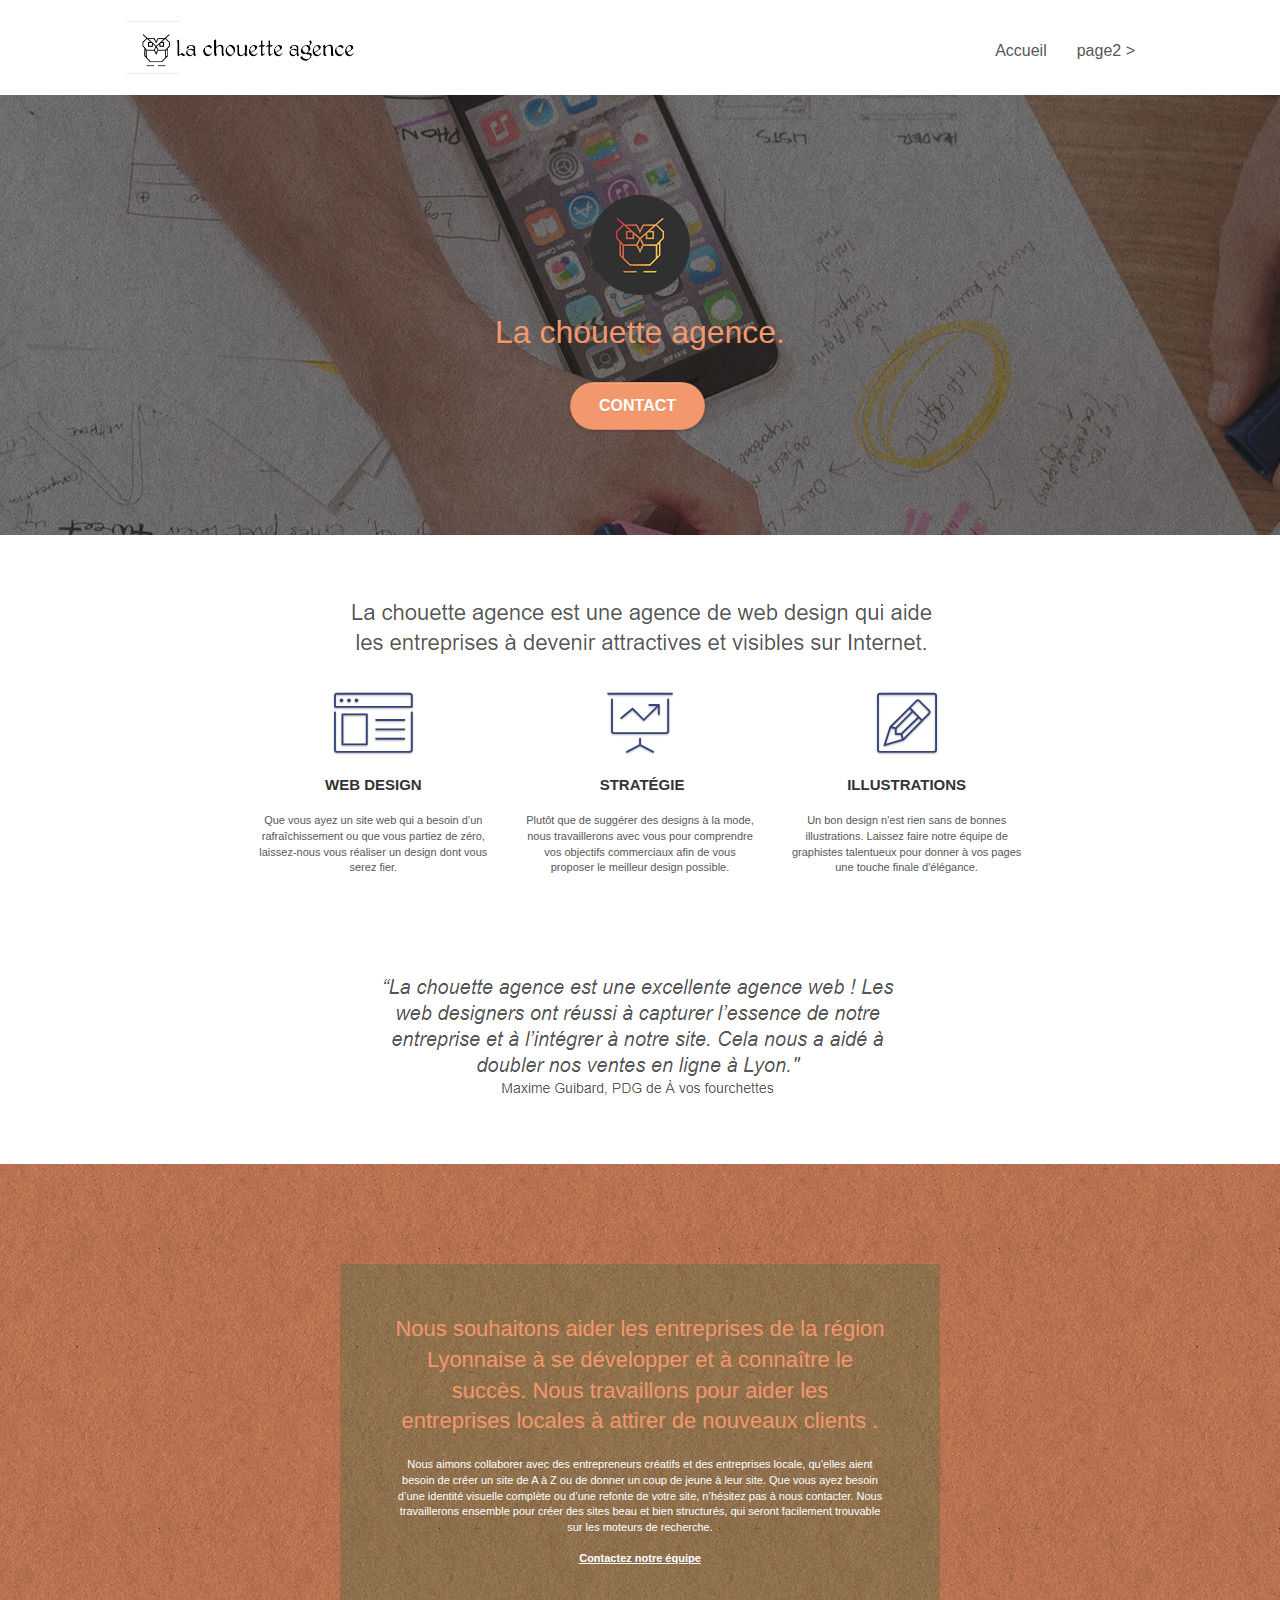
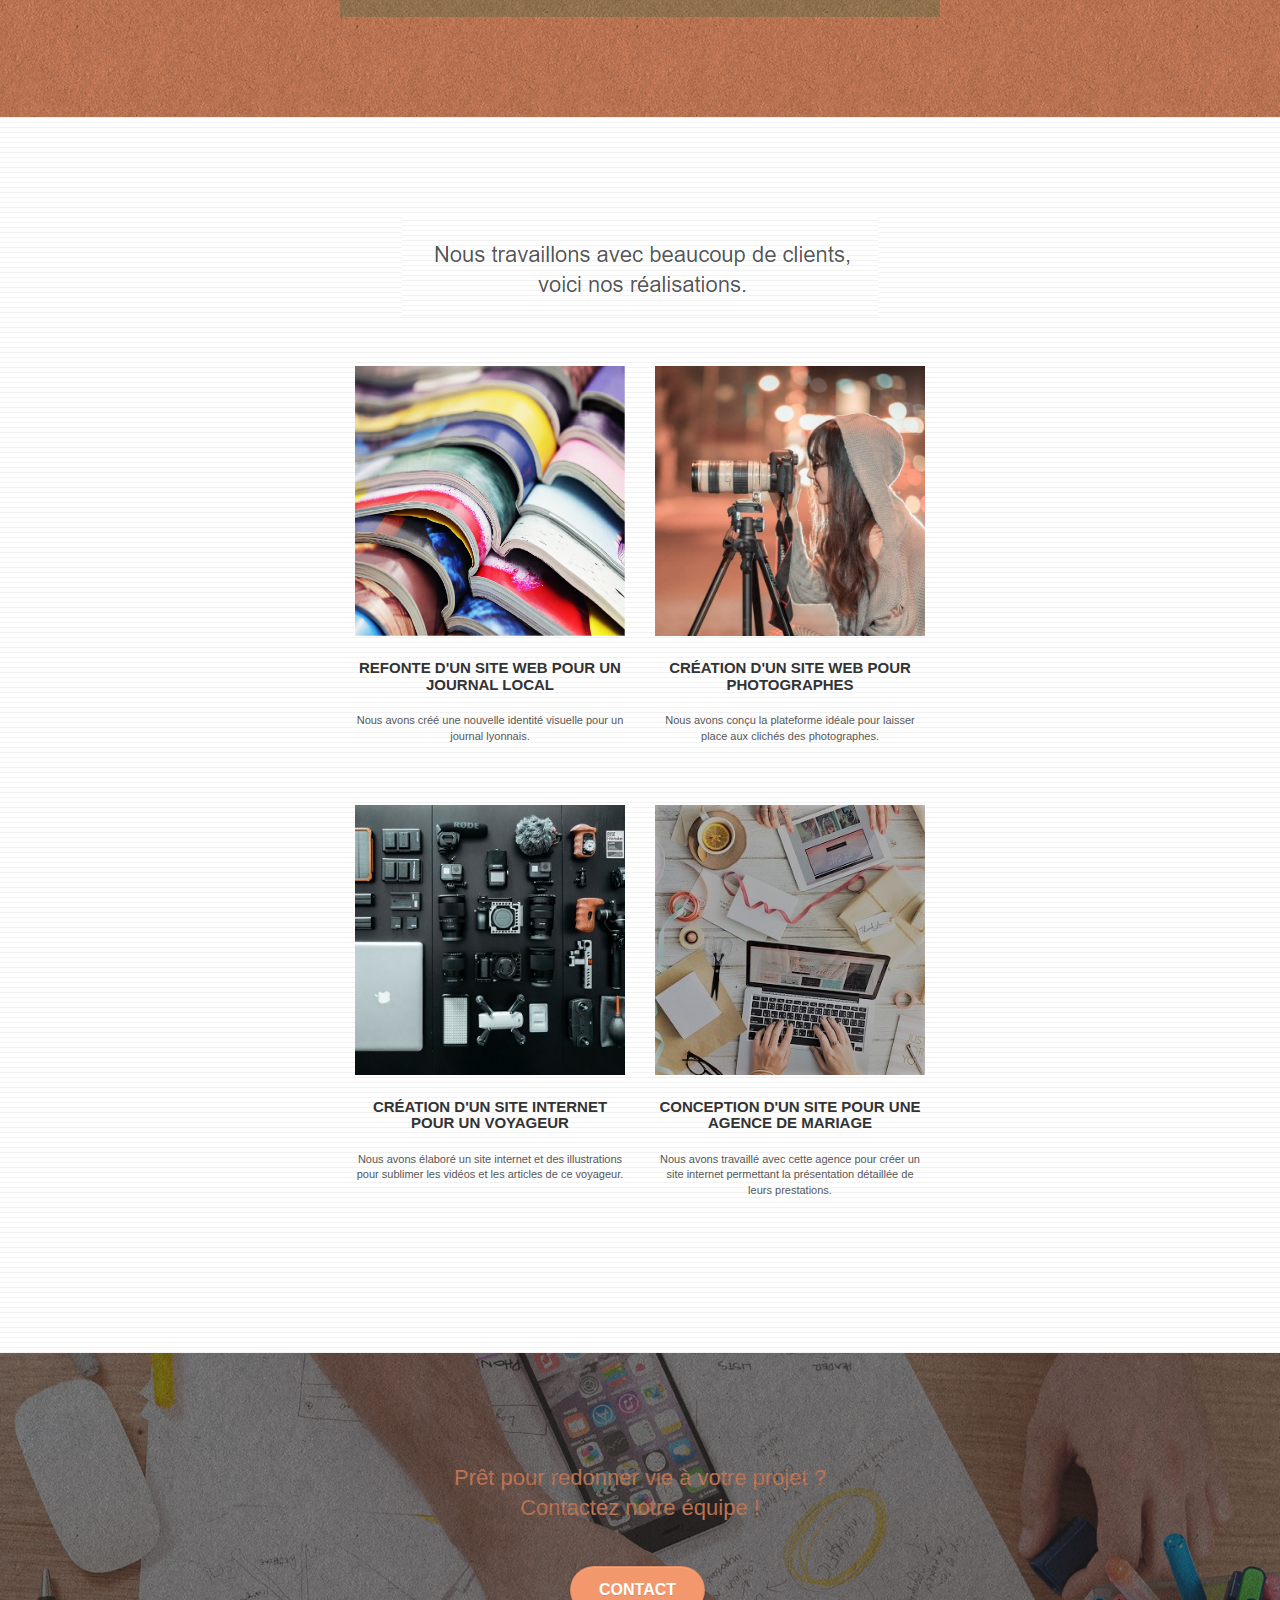
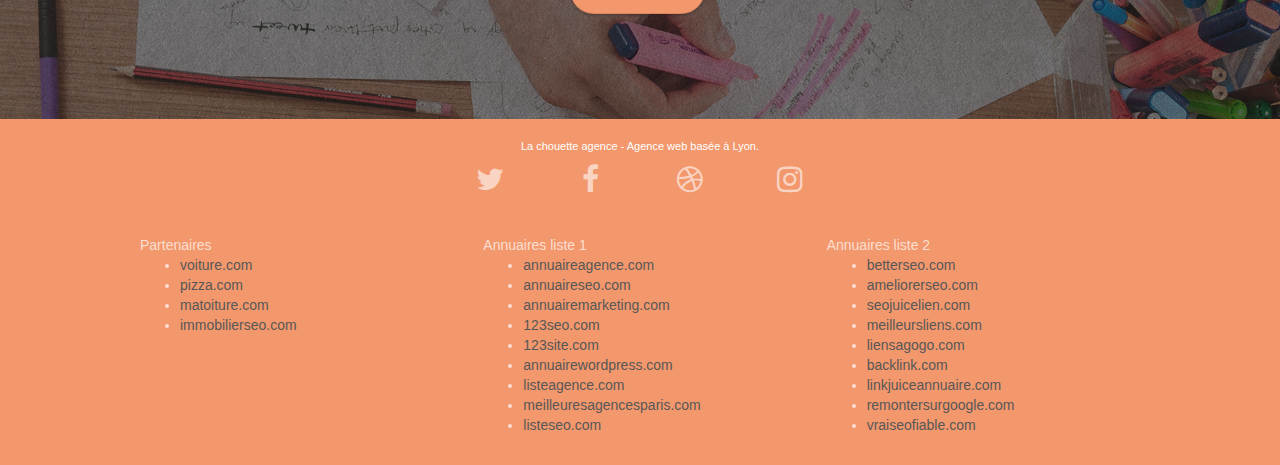
==== index.html @ 3c8f868c "main" ====
<!doctype html>
<html lang="Default">
<head>
    <meta charset="utf-8">
    <meta name="keywords" content="seo, google, site web, site internet, agence design paris, agence design, agence design,agence design,agence design,agence design,agence design,agence design,agence design,agence design">
    <meta name="description" content="">
    <meta name="viewport" content="width=device-width, initial-scale=1.0, viewport-fit=cover">
    <link rel="shortcut icon" type="image/png" href="favicon.jpg">
    
	<link rel="stylesheet" type="text/css" href="./css/bootstrap.css">
	<link rel="stylesheet" type="text/css" href="style.css">
	<link rel="stylesheet" type="text/css" href="./css/font-awesome.css">
	<link rel="stylesheet" type="text/css" href="./css/et-line.css">
	
    
	<script src="./js/jquery-2.1.0.js"></script>
	<script src="./js/bootstrap.js"></script>
	<script src="./js/blocs.js"></script>
	<script src="./js/jquery.touchSwipe.js" defer></script>
	<script src="./js/gmaps.js"></script>

    <title>.</title>

    
<!-- Analytics -->
 
<!-- Analytics END -->
    
</head>
<body>
<!-- Principal conteneur -->
<div class="page-container">
    
<!-- bloc-0 -->
<div class="bloc bgc-white l-bloc " id="bloc-0">
	<div class="container bloc-sm">

		<nav class="navbar row">
			<div class="navbar-header">
				<div class="keywords" style="color:#cccccc;font-size:1px;">Agence web à paris, stratégie web, web design, illustrations, design de site web, site web, web, internet, site internet, site</div>
				<a class="navbar-brand" href="index.html"><img src="img/la-chouette-agence.png" alt="paris web design logo agence web meilleure agence" height="40" /></a>
				<div class="keywords" style="color:#cccccc;font-size:1px;">Agence web à paris, stratégie web, web design, illustrations, design de site web, site web, web, internet, site internet, site</div>
				<button id="nav-toggle" type="button" class="ui-navbar-toggle navbar-toggle" data-toggle="collapse" data-target=".navbar-1">
					<span class="sr-only">Toggle navigation</span><span class="icon-bar"></span><span class="icon-bar"></span><span class="icon-bar"></span>
				</button>
			</div>
			<div class="collapse navbar-collapse navbar-1 special-dropdown-nav">
				<ul class="site-navigation nav navbar-nav">
					<li>
						<a href="index.html">Accueil</a>
					</li>
					<li>
					</li>
					<li>
						<a href="page2.html">page2 &gt;</a>
					</li>
				</ul>
			</div>
		</nav>
	</div>
</div>
<!-- bloc-0 END -->

<!-- bloc-1-presentation -->
<div class="bloc bgc-dark-slate-blue bg-banniere d-bloc bg-t-edge bloc-bg-texture texture-paper b-parallax" id="bloc-1-hero">
	<div class="container bloc-lg">
		<div class="row tight-width-whitespace">
			<div class="col-sm-12">
				<img src="img/logo.png" class="center-block image-resize-mode" width="100" alt="La chouette agence, agence web paris, création logo paris" />
				<h1 class="text-center hero-bloc-text tc-white ">
					La chouette agence.
				</h1>
				<div class="text-center">
					<a href="page2.html" class="btn btn-lg btn-clean btn-rd cta-hero btn-atomic-tangerine" id="cta-hero">Contact</a>
				</div>
			</div>
		</div>
	</div>
</div>
<!-- bloc-1-presentation END -->

<!-- bloc-2-services -->
<div class="bloc bgc-white l-bloc" id="bloc-2-services">
	<div class="container bloc-md">
		<div class="row">
			<div class="col-sm-12 text-center">
				<img alt="agence web, agence web paris, web design paris, stratégie web" src="img/title.png" />
			</div>
		</div>
		<div class="row voffset-lg med-width-whitespace">
			<div class="col-sm-4">
				<div class="text-center">
					<span class="et-icon-browser sm-shadow icon-dark-slate-blue icons icon-lg"></span>
				</div>
				<h3 class="mg-md text-center">
					Web design
				</h3>
				<p class="text-center ">
					Que vous ayez un site web qui a besoin d&rsquo;un rafraîchissement ou que vous partiez de zéro, laissez-nous vous réaliser un design dont vous serez fier.
				</p>
			</div>
			<div class="col-sm-4">
				<div class="text-center">
					<span class="et-icon-presentation sm-shadow icon-dark-slate-blue icons icon-lg"></span>
				</div>
				<h3 class="mg-md text-center">
					&nbsp;Stratégie
				</h3>
				<p class="text-center ">
					Plutôt que de suggérer des designs à la mode, nous travaillerons avec vous pour comprendre vos objectifs commerciaux afin de vous proposer le meilleur design possible.<br>
				</p>
			</div>
			<div class="col-sm-4">
				<div class="text-center">
					<span class="et-icon-edit sm-shadow icon-dark-slate-blue icons icon-lg"></span>
				</div>
				<h3 class="mg-md text-center">
					Illustrations
				</h3>
				<p class="text-center ">
					Un bon design n'est rien sans de bonnes illustrations. Laissez faire notre équipe de graphistes talentueux pour donner à vos pages une touche finale d'élégance.
				</p>
			</div>
		</div>
		<div class="row voffset-lg voffset">
			<div class="col-xs-12 col-md-8 col-md-offset-2 text-center">
				<img alt="agence web, agence web paris, web design paris, stratégie web" src="img/citation.png" />

			</div>
		</div>
	</div>
</div>
<!-- bloc-2-services END -->

<!-- bloc-3-what-i-do -->
<div class="bloc tc-white bgc-atomic-tangerine bg-presentation d-bloc bloc-bg-texture texture-paper b-parallax" id="bloc-3-what-i-do">
	<div class="container bloc-lg">
		<div class="row tight-width-whitespace black-background">
			<div class="col-sm-12">
				<h2 class="mg-md text-center tc-white">
					Nous souhaitons aider les entreprises de la région Lyonnaise à se développer et à connaître le succès. Nous travaillons pour aider les entreprises locales à attirer de nouveaux clients .<br>
				</h2>
				<p class="text-center white">
					Nous aimons collaborer avec des entrepreneurs créatifs et des entreprises locale, qu’elles aient besoin de créer un site de A à Z ou de donner un coup de jeune à leur site. Que vous ayez besoin d’une identité visuelle complète ou d’une refonte de votre site, n’hésitez pas à nous contacter. Nous travaillerons ensemble pour créer des sites beau et bien structurés, qui seront facilement trouvable sur les moteurs de recherche. <br><br><a class="ltc-white bold-link" href="page2.html">Contactez notre équipe</a><br>
				</p>
			</div>
		</div>
	</div>
</div>
<!-- bloc-3-what-i-do END -->

<!-- bloc-4-portfolio -->
<div class="bloc bgc-white bg-lines-h2-bg bg-repeat l-bloc" id="bloc-4-portfolio">
	<div class="container bloc-lg">
		<div class="row">
			<div class="col-sm-12 text-center">
				<img alt="agence web, agence web paris, web design paris, stratégie web" src="img/title2.png" />
			</div>
		</div>
		<div class="row tight-width-whitespace portfolio-row">
			<div class="col-sm-6">
				<a href="#" data-lightbox="img/1.jpg" data-gallery-id="gallery-1" data-caption="Refonte d'un site web pour un journal local" data-frame="snapshot-lb"><img src="img/1.jpg" alt="paris web design logo agence web meilleure agence et refonte site web journal" class="img-responsive portfolio-thumb" /></a>
				<h3 class="mg-md text-center">
					Refonte d'un site web pour un journal local
				</h3>
				<p class="text-center">
					Nous avons créé une nouvelle identité visuelle pour un journal lyonnais.
				</p>
			</div>
			<div class="col-sm-6">
				<a href="#" data-lightbox="img/2.jpg" data-gallery-id="gallery-1" data-caption="Création d'un site web pour photographes" data-frame="snapshot-lb"><img src="img/2.jpg" class="img-responsive portfolio-thumb" alt="paris web design logo agence web meilleure agence, Création d'un site web pour photographes" /></a>
				<h3 class="mg-md text-center">
					Création d'un site web pour photographes
				</h3>
				<p class="text-center">
					Nous avons conçu la plateforme idéale pour laisser place aux clichés des photographes.
				</p>
			</div>
		</div>
		<div class="row tight-width-whitespace portfolio-row">
			<div class="col-sm-6">
				<a href="#" data-lightbox="img/3.bmp" data-gallery-id="gallery-1" data-caption="Création d'un site internet pour un voyageur" data-frame="snapshot-lb"><img src="img/3.bmp" class="img-responsive portfolio-thumb" alt="paris web design logo agence web meilleure agence, Création d'un site web pour voyageur"/></a>
				<h3 class="mg-md text-center">
					Création d'un site internet pour un voyageur
				</h3>
				<p class="text-center">
					Nous avons élaboré un site internet et des illustrations pour sublimer les vidéos et les articles de ce voyageur.
				</p>
			</div>
			<div class="col-sm-6">
				<a href="#" data-lightbox="img/4.bmp" data-gallery-id="gallery-1" data-caption="Conception d'un site pour une agence de mariage" data-frame="snapshot-lb"><img src="img/4.bmp" class="img-responsive portfolio-thumb" alt="paris web design logo agence web meilleure agence, Création d'un site web pour agence de mariage" /></a>
				<h3 class="mg-md text-center">
					Conception d'un site pour une agence de mariage
				</h3>
				<p class="text-center">
					Nous avons travaillé avec cette agence pour créer un site internet permettant la présentation détaillée de leurs prestations.
				</p>
			</div>
		</div>
	</div>
</div>
<!-- bloc-4-portfolio END -->

<!-- bloc-5-cta -->
<div class="bloc bgc-dark-slate-blue bg-banniere d-bloc bloc-bg-texture texture-paper" id="bloc-5-cta">
	<div class="container bloc-lg">
		<div class="row">
			<h2 class="mg-md text-center tc-white">
				Prêt pour redonner vie à votre projet ?<br>Contactez notre équipe !
			</h2>
			<div class="col-sm-12 text-center">
				<a href="page2.html" class="btn btn-atomic-tangerine btn-clean btn-rd btn-lg cta-hero">Contact</a>
			</div>
		</div>
	</div>
</div>
<!-- bloc-5-cta END -->

<!-- Footer - bloc-8 -->
<div class="bloc bgc-atomic-tangerine d-bloc" id="bloc-8">
	<div class="container bloc-sm">
		<div class="row">
			<div class="col-sm-12">
				<p class="text-center white">
					La chouette agence - Agence web basée à Lyon.<br>
				</p>
				<div class="row row-no-gutters social">
					<div class="col-sm-3">
						<div class="text-center">
							<a class="social" href="index.html"><span class="fa fa-twitter icon-md"></span></a>
						</div>
					</div>
					<div class="col-sm-3">
						<div class="text-center">
							<a class="social" href="index.html"><span class="fa fa-facebook icon-md"></span></a>
						</div>
					</div>
					<div class="col-sm-3">
						<div class="text-center">
							<a class="social" href="index.html"><span class="fa fa-dribbble icon-md"></span></a>
						</div>
					</div>
					<div class="col-sm-3">
						<div class="text-center">
							<a class="social" href="index.html"><span class="fa fa-instagram icon-md"></span></a>
						</div>
					</div>
					<div class="keywords" style="color:#F3976C;">Agence web à paris, stratégie web, web design, illustrations, design de site web, site web, web, internet, site internet, site</div>
				</div>
				<div class="row">
					<div class="col-sm-4">
						Partenaires
							<ul>
								<li><a href="voiture.com">voiture.com</a></li>
								<li><a href="pizza.com">pizza.com</a></li>
								<li><a href="matoiture.com">matoiture.com</a></li>
								<li><a href="immobilierseo.com">immobilierseo.com</a></li>
							</ul>		
					</div>
					<div class="col-sm-4">
						Annuaires liste 1
						<ul>
							<li><a href="annuaireagence.com">annuaireagence.com</a></li>
							<li><a href="annuaireseo.com">annuaireseo.com</a></li>
							<li><a href="annuairemarketing.com">annuairemarketing.com</a></li>
							<li><a href="123seoture.com">123seo.com</a></li>
							<li><a href="123site.com">123site.com</a></li>
							<li><a href="annuairewordpress.com">annuairewordpress.com</a></li>
							<li><a href="listeagence.com">listeagence.com</a></li>
							<li><a href="meilleuresagencesparis.com">meilleuresagencesparis.com</a></li>
							<li><a href="listeseo.com">listeseo.com</a></li>
						</ul>
					</div>
					<div class="col-sm-4">
						Annuaires liste 2
						<ul>
							<li><a href="betterseo.com">betterseo.com</a></li>
							<li><a href="ameliorerseo.com">ameliorerseo.com</a></li>
							<li><a href="seojuicelien.com">seojuicelien.com</a></li>
							<li><a href="meilleursliens.com">meilleursliens.com</a></li>
							<li><a href="liensagogo.com">liensagogo.com</a></li>
							<li><a href="backlink.com">backlink.com</a></li>
							<li><a href="linkjuiceannuaire.com">linkjuiceannuaire.com</a></li>
							<li><a href="remontersurgoogle.com">remontersurgoogle.com</a></li>
							<li><a href="vraiseofiable.com">vraiseofiable.com</a></li>
						</ul>
					</div>
				</div>
			</div>
		</div>
	</div>
</div>
<!-- Footer - bloc-8 END -->

</div>
<!-- Principal conteneur END -->
    

</body>
</html>
---- style.css ----
body {
    margin: 0;
    padding: 0;
    background: #FFF;
    overflow-x: hidden;
    -webkit-font-smoothing: antialiased;
    -moz-osx-font-smoothing: grayscale;
}

a,
button {
    transition: all .3s ease-in-out;
    outline: none!important;
}

a:hover {
    text-decoration: none;
    cursor: pointer;
}

#page-loading-blocs-notifaction {
    position: fixed;
    top: 0;
    bottom: 0;
    width: 100%;
    z-index: 100000;
    background: #FFFFFF url("img/pageload-spinner.gif") no-repeat center center;
}

.bloc {
    width: 100%;
    clear: both;
    background: 50% 50% no-repeat;
    padding: 0 50px;
    -webkit-background-size: cover;
    -moz-background-size: cover;
    -o-background-size: cover;
    background-size: cover;
    position: relative;
}

.bloc .container {
    padding-left: 0;
    padding-right: 0;
}

.bloc-lg {
    padding: 100px 50px;
}

.bloc-md {
    padding: 50px;
}

.bloc-sm {
    padding: 20px 50px;
}

.bg-center,
.bg-l-edge,
.bg-r-edge,
.bg-t-edge,
.bg-b-edge,
.bg-tl-edge,
.bg-bl-edge,
.bg-tr-edge,
.bg-br-edge,
.bg-repeat {
    -webkit-background-size: auto!important;
    -moz-background-size: auto!important;
    -o-background-size: auto!important;
    background-size: auto!important;
}

.bg-repeat {
    background: repeat;
}

.bg-t-edge {
    background: top no-repeat;
}

.bloc-bg-texture::before {
    content: "";
    background-size: 2px 2px;
    position: absolute;
    top: 0;
    bottom: 0;
    left: 0;
    right: 0;
}

.texture-paper::before {
    background: url("img/texture-paper.png");
    background-size: 280px 280px;
}

.b-parallax {
    background-attachment: fixed;
}

.d-bloc {
    color: rgba(255, 255, 255, .7);
}

.d-bloc button:hover {
    color: rgba(255, 255, 255, .9);
}

.d-bloc .icon-round,
.d-bloc .icon-square,
.d-bloc .icon-rounded,
.d-bloc .icon-semi-rounded-a,
.d-bloc .icon-semi-rounded-b {
    border-color: rgba(255, 255, 255, .9);
}

.d-bloc .divider-h span {
    border-color: rgba(255, 255, 255, .2);
}

.d-bloc .a-btn,
.d-bloc .navbar a,
.d-bloc .navbar-brand,
.d-bloc a .icon-sm,
.d-bloc a .icon-md,
.d-bloc a .icon-lg,
.d-bloc a .icon-xl,
.d-bloc h1 a,
.d-bloc h2 a,
.d-bloc h3 a,
.d-bloc h4 a,
.d-bloc h5 a,
.d-bloc h6 a,
.d-bloc p a {
    color: rgba(255, 255, 255, .6);
}

.d-bloc .a-btn:hover,
.d-bloc .navbar a:hover,
.d-bloc .navbar-brand:hover,
.d-bloc a:hover .icon-sm,
.d-bloc a:hover .icon-md,
.d-bloc a:hover .icon-lg,
.d-bloc a:hover .icon-xl,
.d-bloc h1 a:hover,
.d-bloc h2 a:hover,
.d-bloc h3 a:hover,
.d-bloc h4 a:hover,
.d-bloc h5 a:hover,
.d-bloc h6 a:hover,
.d-bloc p a:hover {
    color: rgba(255, 255, 255, 1);
}

.d-bloc .navbar-toggle .icon-bar {
    background: rgba(255, 255, 255, 1);
}

.d-bloc .btn-wire,
.d-bloc .btn-wire:hover {
    color: rgba(255, 255, 255, 1);
    border-color: rgba(255, 255, 255, 1);
}

.d-bloc .panel {
    color: rgba(0, 0, 0, .5);
}

.d-bloc .panel button:hover {
    color: rgba(0, 0, 0, .7);
}

.d-bloc .panel icon {
    border-color: rgba(0, 0, 0, .7);
}

.d-bloc .panel .divider-h span {
    border-color: rgba(0, 0, 0, .1);
}

.d-bloc .panel .a-btn {
    color: rgba(0, 0, 0, .6);
}

.d-bloc .panel .a-btn:hover {
    color: rgba(0, 0, 0, 1);
}

.d-bloc .panel .btn-wire,
.d-bloc .panel .btn-wire:hover {
    color: rgba(0, 0, 0, .7);
    border-color: rgba(0, 0, 0, .3);
}

.d-bloc .panel,
.l-bloc {
    color: rgba(0, 0, 0, .5);
}

.d-bloc .panel button:hover,
.l-bloc button:hover {
    color: rgba(0, 0, 0, .7);
}

.l-bloc .icon-round,
.l-bloc .icon-square,
.l-bloc .icon-rounded,
.l-bloc .icon-semi-rounded-a,
.l-bloc .icon-semi-rounded-b {
    border-color: rgba(0, 0, 0, .7);
}

.d-bloc .panel .divider-h span,
.l-bloc .divider-h span {
    border-color: rgba(0, 0, 0, .1);
}

.d-bloc .panel .a-btn,
.l-bloc .a-btn,
.l-bloc .navbar a,
.l-bloc .navbar-brand,
.l-bloc a .icon-sm,
.l-bloc a .icon-md,
.l-bloc a .icon-lg,
.l-bloc a .icon-xl,
.l-bloc h1 a,
.l-bloc h2 a,
.l-bloc h3 a,
.l-bloc h4 a,
.l-bloc h5 a,
.l-bloc h6 a,
.l-bloc p a {
    color: rgba(0, 0, 0, .6);
}

.d-bloc .panel .a-btn:hover,
.l-bloc .a-btn:hover,
.l-bloc .navbar a:hover,
.l-bloc .navbar-brand:hover,
.l-bloc a:hover .icon-sm,
.l-bloc a:hover .icon-md,
.l-bloc a:hover .icon-lg,
.l-bloc a:hover .icon-xl,
.l-bloc h1 a:hover,
.l-bloc h2 a:hover,
.l-bloc h3 a:hover,
.l-bloc h4 a:hover,
.l-bloc h5 a:hover,
.l-bloc h6 a:hover,
.l-bloc p a:hover {
    color: rgba(0, 0, 0, 1);
}

.l-bloc .navbar-toggle .icon-bar {
    color: rgba(0, 0, 0, .6);
}

.d-bloc .panel .btn-wire,
.d-bloc .panel .btn-wire:hover,
.l-bloc .btn-wire,
.l-bloc .btn-wire:hover {
    color: rgba(0, 0, 0, .7);
    border-color: rgba(0, 0, 0, .3);
}

.voffset {
    margin-top: 30px;
}

.voffset-lg {
    margin-top: 80px;
}

.row-no-gutters {
    margin-right: 0;
    margin-left: 0;
}

.row.row-no-gutters > [class^="col-"],
.row.row-no-gutters > [class*=" col-"] {
    padding-right: 0;
    padding-left: 0;
}

#bloc-1-hero h1 {
    font-size: 32px;
}

.navbar {
    margin-bottom: 0;
    z-index: 1;
}

.navbar-brand {
    height: auto;
    padding: 3px 15px;
    font-size: 25px;
    font-weight: normal;
    font-weight: 600;
    line-height: 44px;
}

.navbar-brand img {
    max-height: 200px;
    margin: 0 5px 0 0;
    display: inline;
}

.navbar-brand img[src$=svg] {
    min-width: 100px;
}

.nav-center .navbar-brand img {
    margin: 0;
}

.navbar .nav {
    padding-top: 2px;
    margin-right: -16px;
    float: right;
    z-index: 1;
}

.nav > li {
    float: left;
    margin-top: 4px;
    font-size: 16px;
}

.navbar-nav .open .dropdown-menu > li > a {
    text-align: inherit;
}

.nav > li a:hover,
.nav > li a:focus {
    background: transparent;
}

.navbar-toggle {
    margin: 10px 10px 0 0;
    border: 0px;
}

.navbar-toggle:hover {
    background: transparent!important;
}

.navbar-toggle .icon-bar {
    background-color: rgba(0, 0, 0, .5);
    width: 26px;
}

.nav-invert .navbar .nav {
    float: left;
}

.nav-invert .navbar-header,
.nav-invert .navbar-brand {
    float: right;
    position: relative;
    z-index: 2;
}

@media (min-width: 768px) {
    .site-navigation {
        position: absolute;
        top: 50%;
        right: 20px;
        transform: translate(0, -50%);
        -webkit-transform: translateY(-50%);
    }
    .nav > li .dropdown-menu a,
    .nav > li .dropdown-menu a:hover {
        color: #484848;
    }
    .nav-invert .site-navigation {
        left: 0;
        right: 0;
    }
    .nav-center {
        text-align: center;
    }
    .nav-center .navbar-header {
        width: 100%;
    }
    .nav-center .navbar-header,
    .nav-center .navbar-brand,
    .nav-center .nav > li {
        float: none;
        display: inline-block;
    }
    .nav-center .site-navigation {
        position: relative;
        width: 100%;
        right: 0;
        margin-right: 0px;
        margin-top: 20px;
    }
    .nav-center.mini-nav .navbar-toggle {
        float: none;
        margin: 10px auto 0;
    }
}

.nav > li > .dropdown a {
    background: none!important;
    display: block;
    padding: 14px 15px;
}

nav .caret {
    margin: 0 5px;
}

.dropdown-menu .dropdown-menu {
    top: -8px;
    left: 100%;
}

.dropdown-menu .dropmenu-flow-right {
    top: 100%;
    left: 0;
    margin-left: -1px;
    border-top-left-radius: 0;
    border-top-right-radius: 0;
}

.dropdown-menu .dropdown span {
    border: 4px solid black;
    border-top-color: transparent;
    border-right-color: transparent;
    border-bottom-color: transparent;
    margin: 6px -5px 0 0!important;
    float: right;
}

.mg-md {
    margin-top: 10px;
    margin-bottom: 20px;
}

.mg-lg {
    margin-top: 10px;
    margin-bottom: 40px;
}

.btn {
    margin: 0 5px 5px 0;
}

.btn.pull-right {
    margin: 0 0 5px 5px;
}

.btn-d,
.btn-d:hover,
.btn-d:focus {
    color: #FFF;
    background: rgba(0, 0, 0, .3);
}

button {
    outline: none!important;
}

.btn-rd {
    border-radius: 40px;
}

.btn-clean {
    border: 1px solid rgba(0, 0, 0, .08);
    border-bottom-color: rgba(0, 0, 0, .1);
    text-shadow: 0 1px 0 rgba(0, 0, 1, .1);
    box-shadow: 0 1px 3px rgba(0, 0, 1, .25), inset 0 1px 0 0 rgba(255, 255, 255, .15);
}

.icon-md {
    font-size: 30px!important;
}

.icon-lg {
    font-size: 60px!important;
}

.sm-shadow {
    text-shadow: 0 1px 2px rgba(0, 0, 0, .3);
}

.panel-sq,
.panel-sq .panel-heading,
.panel-sq .panel-footer {
    border-radius: 0;
}

.panel-rd {
    border-radius: 30px;
}

.panel-rd .panel-heading {
    border-radius: 29px 29px 0 0;
}

.panel-rd .panel-footer {
    border-radius: 0 0 29px 29px;
}

.form-control {
    border-color: rgba(0, 0, 0, .1);
    box-shadow: none;
}

.scrollToTop {
    width: 40px;
    height: 40px;
    position: fixed;
    bottom: 20px;
    right: 20px;
    opacity: 0;
    z-index: 500;
    transition: all .3s ease-in-out;
}

.scrollToTop span {
    margin-top: 6px;
}

.showScrollTop {
    font-size: 14px;
    opacity: 1;
}

a[data-lightbox] {
    position: relative;
    display: block;
    text-align: center;
}

a[data-lightbox]:hover::before {
    content: "+";
    font-family: "HelveticaNeue-Light", "Helvetica Neue Light", "Helvetica Neue", Helvetica, Arial;
    font-size: 32px;
    width: 50px;
    height: 50px;
    margin-left: -25px;
    border-radius: 50%;
    background: rgba(0, 0, 0, .6);
    color: #FFF;
    font-weight: 100;
    z-index: 1;
    position: absolute;
    top: 50%;
    transform: translateY(-50%);
    -webkit-transform: translateY(-50%);
}

a[data-lightbox]:hover img {
    opacity: 0.6;
    -webkit-animation-fill-mode: none;
    animation-fill-mode: none;
}

#lightbox-modal {
    display: flex;
    align-items: center;
}

#lightbox-modal .modal-dialog {
    width: 90%;
    max-width: 900px;
    margin: 0 auto 0;
}

#lightbox-modal .modal-dialog img {
    max-height: 90vh;
    margin: 0 auto;
}

.lightbox-caption {
    padding: 20px;
    color: #FFF;
    background: rgba(0, 0, 0, .5);
    position: absolute;
    left: 15px;
    right: 15px;
    bottom: 5px;
}

.close-lightbox {
    color: #FFF;
    font-size: 30px;
    position: absolute;
    top: 20px;
    right: 20px;
    z-index: 20;
    background: rgba(0, 0, 0, .5);
    border: none;
    line-height: 30px;
    padding: 0 9px 5px;
    opacity: 0.3;
}

.close-lightbox:hover,
.next-lightbox:hover,
.prev-lightbox:hover {
    opacity: 1.0;
    color: #FFF;
}

.next-lightbox,
.prev-lightbox {
    font-size: 20px;
    color: rgba(255, 255, 255, .9);
    background: rgba(0, 0, 0, .5);
    transition: all .2s ease-in-out;
    position: absolute;
    top: 45%;
    z-index: 1;
    opacity: 0.4;
}

.next-lightbox {
    padding: 6px 8px 1px 13px;
    right: 25px;
}

.prev-lightbox {
    padding: 6px 13px 1px 10px;
    left: 25px;
}

.snapshot-lb .modal-body {
    padding-bottom: 45px;
}

.snapshot-lb .lightbox-caption {
    padding: 0;
    color: rgba(0, 0, 0, .5);
    background: none;
}

h1,
h2,
h3,
h4,
h5,
h6,
p,
label,
.btn,
a {
    font-family: "helvetica";
    font-weight: 400;
    color: #575757!important;
}

.container {
    max-width: 1000px;
}

.hero-bloc-text {
    font-size: 38px;
}

.hero-bloc-text-sub {
    font-size: 36px;
}

.statement-bloc-text {
    line-height: 26px;
    font-style: italic;
    font-size: 20px;
    text-align: center;
    font-weight: lighter;
    max-width: 520px;
    margin: auto auto auto auto;
}

p {
    font-size: 11px;
}

.tight-width-whitespace {
    max-width: 600px;
    margin: auto auto auto auto;
}

.h1 {
    font-size: 20px;
    font-family: "Open Sans";
}

.cta-hero {
    margin-top: 22px;
    color: #FFFFFF!important;
    text-transform: uppercase;
    padding: 12px 28px 12px 28px;
    font-size: 16px;
    font-weight: 700;
}

.social {
    max-width: 400px;
    margin: auto auto auto auto;
}

h2 {
    font-size: 22px;
    line-height: 1.4em;
}

h3 {
    font-size: 15px;
    text-transform: uppercase;
    font-weight: 700;
    color: #333333!important;
}

.med-width-whitespace {
    max-width: 800px;
    margin: auto auto auto auto;
    box-shadow: 0px 0px 0px #000000;
}

h1 {
    color: #333333!important;
}

h4 {
    color: #333333!important;
}

.icons {
    margin-bottom: 14px;
    margin-top: 24px;
}

.white {
    color: #FFFFFF!important;
}

.portfolio-thumb {
    margin-bottom: 24px;
}

.portfolio-row {
    margin-bottom: 44px;
    margin-top: 50px;
}

.avatar {
    box-shadow: 0px 4px 9px rgba(0, 0, 0, 0.3);
}

.black-background {
    background-color: rgba(165, 147, 99, 0.7);
    padding: 40px 40px 40px 40px;
}

.bold-link {
    font-weight: 900;
    text-decoration: underline!important;
}

.bgc-white {
    background-color: #FFFFFF;
}

.bgc-dark-slate-blue {
    background-color: #364577;
}

.bgc-atomic-tangerine {
    background-color: #F3976C;
}

.tc-white {
    color: #F3976C!important;
}

.btn-atomic-tangerine {
    background: #F3976C;
    color: #FFFFFF!important;
}

.btn-atomic-tangerine:hover {
    background: #c27956!important;
    color: #FFFFFF!important;
}

.ltc-white {
    color: #FFFFFF!important;
}

.ltc-white:hover {
    color: #cccccc!important;
}

.ltc-atomic-tangerine {
    color: #F3976C!important;
}

.ltc-atomic-tangerine:hover {
    color: #c27956!important;
}

.icon-dark-slate-blue {
    color: #364577!important;
    border-color: #364577!important;
}

.bg-dots-bg {
    background-image: url("img/dots-bg.png");
}

.bg-lines-h2-bg {
    background-image: url("img/lines-h2-bg.png");
}

.bg-banniere {
    background-image: url("img/la-chouette-agence-banniere.jpg");
}

.bg-presentation {
    background-image: url("img/image-de-presentation.bmp");
}

@media (max-width: 1024px) {
    .bloc {
        padding-left: 20px;
        padding-right: 20px;
    }
    .bloc.full-width-bloc,
    .bloc-tile-2.full-width-bloc .container,
    .bloc-tile-3.full-width-bloc .container,
    .bloc-tile-4.full-width-bloc .container {
        padding-left: 0;
        padding-right: 0;
    }
}

@media (max-width: 992px) and (min-width: 768px) {
    .navbar .nav {
        max-width: 80%
    }
    .nav-center.navbar .nav {
        max-width: 100%
    }
}

@media only screen and (min-device-width: 768px) and (max-device-width: 1024px) and (orientation: landscape) {
    .b-parallax {
        background-attachment: scroll;
    }
}

@media only screen and (min-device-width: 1024px) and (max-device-width: 1366px) and (-webkit-min-device-pixel-ratio: 1.5) {
    .b-parallax {
        background-attachment: scroll;
    }
}

@media (max-width: 991px) {
    .container {
        width: 100%;
    }
    .b-parallax {
        background-attachment: scroll;
    }
    .page-container,
    #hero-bloc {
        overflow-x: hidden;
        position: relative;
    }
    .bloc {
        padding-left: constant(safe-area-inset-left);
        padding-right: constant(safe-area-inset-right);
    }
    .bloc-group,
    .bloc-group .bloc {
        display: block;
        width: 100%;
    }
    .bloc-fill-screen .fill-bloc-top-edge,
    .bloc-fill-screen .fill-bloc-bottom-edge {
        padding: 0 20px;
        padding-left: constant(safe-area-inset-left);
        padding-right: constant(safe-area-inset-right);
    }
}

@media (max-width: 767px) {
    .page-container {
        overflow-x: hidden;
        position: relative;
    }
    h1,
    h2,
    h3,
    h4,
    h5,
    h6,
    p,
    #disqus_thread {
        padding-left: 10px!important;
        padding-right: 10px!important;
    }
    .b-parallax {
        background-attachment: scroll;
    }
    .navbar .nav {
        padding-top: 0;
        border-top: 1px solid rgba(0, 0, 0, .2);
        float: none!important;
    }
    .navbar.row {
        margin-left: 0;
        margin-right: 0;
    }
    .site-navigation {
        position: inherit;
        transform: none;
        -webkit-transform: none;
        -ms-transform: none;
    }
    .nav > li {
        margin-top: 0;
        border-bottom: 1px solid rgba(0, 0, 0, .1);
        background: rgba(0, 0, 0, .05);
        text-align: left;
        padding-left: 15px;
        width: 100%;
    }
    .nav > li:hover {
        background: rgba(0, 0, 0, .08);
    }
    .dropdown .dropdown a .caret {
        float: none;
        margin: 5px 0 0 10px!important;
        border: 4px solid black;
        border-bottom-color: transparent;
        border-right-color: transparent;
        border-left-color: transparent;
    }
    #hero-bloc .navbar .nav {
        background: rgba(0, 0, 0, .8);
    }
    #hero-bloc .navbar .nav a {
        color: rgba(255, 255, 255, .6);
    }
    .hero {
        padding: 50px 0;
    }
    .hero-nav {
        left: -1px;
        right: -1px;
    }
    .navbar-collapse {
        padding: 0;
        overflow-x: hidden;
        -webkit-box-shadow: none;
        box-shadow: none;
    }
    .navbar-brand img {
        max-height: 40px;
        width: auto;
    }
    .nav-invert .navbar-header {
        float: none;
        width: 100%;
    }
    .nav-invert .navbar-toggle {
        float: left;
        margin-left: 10px;
    }
    .bloc {
        padding-left: 0;
        padding-right: 0;
    }
    .bloc-xxl,
    .bloc-xl,
    .bloc-lg {
        padding: 40px 0;
    }
    .bloc-sm,
    .bloc-md {
        padding-left: 0;
        padding-right: 0;
    }
    .bloc-tile-2 .container,
    .bloc-tile-3 .container,
    .bloc-tile-4 .container,
    .bloc-fill-screen .fill-bloc-top-edge,
    .bloc-fill-screen .fill-bloc-bottom-edge {
        padding-left: 0;
        padding-right: 0;
    }
    .a-block {
        padding: 0 10px;
    }
    .btn-dwn {
        display: none;
    }
    .voffset {
        margin-top: 5px;
    }
    .voffset-md {
        margin-top: 20px;
    }
    .voffset-lg {
        margin-top: 30px;
    }
    form {
        padding: 5px;
    }
    .close-lightbox {
        display: inline-block;
    }
    .blocsapp-device-iphone5 {
        background-size: 216px 425px;
        padding-top: 60px;
        width: 216px;
        height: 425px;
    }
    .blocsapp-device-iphone5 img {
        width: 180px;
        height: 320px;
    }
}

@media (max-width: 400px) {
    .bloc {
        padding-left: 0;
        padding-right: 0;
    }
}

@media (max-width: 767px) {
    .bloc-mob-center-text {
        text-align: center;
    }
}
---- css/et-line.css ----
@font-face {
    font-family: et-line;
    src: url(../fonts/et-line.eot);
    src: url(../fonts/et-line.eot?#iefix) format('embedded-opentype'), url(../fonts/et-line.woff) format('woff'), url(../fonts/et-line.ttf) format('truetype'), url(../fonts/et-line.svg#et-line) format('svg');
    font-weight: 400;
    font-style: normal
}

.et-icon-adjustments,
.et-icon-alarmclock,
.et-icon-anchor,
.et-icon-aperture,
.et-icon-attachment,
.et-icon-bargraph,
.et-icon-basket,
.et-icon-beaker,
.et-icon-bike,
.et-icon-book-open,
.et-icon-briefcase,
.et-icon-browser,
.et-icon-calendar,
.et-icon-camera,
.et-icon-caution,
.et-icon-chat,
.et-icon-circle-compass,
.et-icon-clipboard,
.et-icon-clock,
.et-icon-cloud,
.et-icon-compass,
.et-icon-desktop,
.et-icon-dial,
.et-icon-document,
.et-icon-documents,
.et-icon-download,
.et-icon-dribbble,
.et-icon-edit,
.et-icon-envelope,
.et-icon-expand,
.et-icon-facebook,
.et-icon-flag,
.et-icon-focus,
.et-icon-gears,
.et-icon-genius,
.et-icon-gift,
.et-icon-global,
.et-icon-globe,
.et-icon-googleplus,
.et-icon-grid,
.et-icon-happy,
.et-icon-hazardous,
.et-icon-heart,
.et-icon-hotairballoon,
.et-icon-hourglass,
.et-icon-key,
.et-icon-laptop,
.et-icon-layers,
.et-icon-lifesaver,
.et-icon-lightbulb,
.et-icon-linegraph,
.et-icon-linkedin,
.et-icon-lock,
.et-icon-magnifying-glass,
.et-icon-map,
.et-icon-map-pin,
.et-icon-megaphone,
.et-icon-mic,
.et-icon-mobile,
.et-icon-newspaper,
.et-icon-notebook,
.et-icon-paintbrush,
.et-icon-paperclip,
.et-icon-pencil,
.et-icon-phone,
.et-icon-picture,
.et-icon-pictures,
.et-icon-piechart,
.et-icon-presentation,
.et-icon-pricetags,
.et-icon-printer,
.et-icon-profile-female,
.et-icon-profile-male,
.et-icon-puzzle,
.et-icon-quote,
.et-icon-recycle,
.et-icon-refresh,
.et-icon-ribbon,
.et-icon-rss,
.et-icon-sad,
.et-icon-scissors,
.et-icon-scope,
.et-icon-search,
.et-icon-shield,
.et-icon-speedometer,
.et-icon-strategy,
.et-icon-streetsign,
.et-icon-tablet,
.et-icon-target,
.et-icon-telescope,
.et-icon-toolbox,
.et-icon-tools,
.et-icon-tools-2,
.et-icon-trophy,
.et-icon-tumblr,
.et-icon-twitter,
.et-icon-upload,
.et-icon-video,
.et-icon-wallet,
.et-icon-wine {
    font-family: et-line;
    speak: none;
    font-style: normal;
    font-weight: 400;
    font-variant: normal;
    text-transform: none;
    line-height: 1;
    -webkit-font-smoothing: antialiased;
    -moz-osx-font-smoothing: grayscale;
    display: inline-block
}

.et-icon-mobile:before {
    content: "\e000"
}

.et-icon-laptop:before {
    content: "\e001"
}

.et-icon-desktop:before {
    content: "\e002"
}

.et-icon-tablet:before {
    content: "\e003"
}

.et-icon-phone:before {
    content: "\e004"
}

.et-icon-document:before {
    content: "\e005"
}

.et-icon-documents:before {
    content: "\e006"
}

.et-icon-search:before {
    content: "\e007"
}

.et-icon-clipboard:before {
    content: "\e008"
}

.et-icon-newspaper:before {
    content: "\e009"
}

.et-icon-notebook:before {
    content: "\e00a"
}

.et-icon-book-open:before {
    content: "\e00b"
}

.et-icon-browser:before {
    content: "\e00c"
}

.et-icon-calendar:before {
    content: "\e00d"
}

.et-icon-presentation:before {
    content: "\e00e"
}

.et-icon-picture:before {
    content: "\e00f"
}

.et-icon-pictures:before {
    content: "\e010"
}

.et-icon-video:before {
    content: "\e011"
}

.et-icon-camera:before {
    content: "\e012"
}

.et-icon-printer:before {
    content: "\e013"
}

.et-icon-toolbox:before {
    content: "\e014"
}

.et-icon-briefcase:before {
    content: "\e015"
}

.et-icon-wallet:before {
    content: "\e016"
}

.et-icon-gift:before {
    content: "\e017"
}

.et-icon-bargraph:before {
    content: "\e018"
}

.et-icon-grid:before {
    content: "\e019"
}

.et-icon-expand:before {
    content: "\e01a"
}

.et-icon-focus:before {
    content: "\e01b"
}

.et-icon-edit:before {
    content: "\e01c"
}

.et-icon-adjustments:before {
    content: "\e01d"
}

.et-icon-ribbon:before {
    content: "\e01e"
}

.et-icon-hourglass:before {
    content: "\e01f"
}

.et-icon-lock:before {
    content: "\e020"
}

.et-icon-megaphone:before {
    content: "\e021"
}

.et-icon-shield:before {
    content: "\e022"
}

.et-icon-trophy:before {
    content: "\e023"
}

.et-icon-flag:before {
    content: "\e024"
}

.et-icon-map:before {
    content: "\e025"
}

.et-icon-puzzle:before {
    content: "\e026"
}

.et-icon-basket:before {
    content: "\e027"
}

.et-icon-envelope:before {
    content: "\e028"
}

.et-icon-streetsign:before {
    content: "\e029"
}

.et-icon-telescope:before {
    content: "\e02a"
}

.et-icon-gears:before {
    content: "\e02b"
}

.et-icon-key:before {
    content: "\e02c"
}

.et-icon-paperclip:before {
    content: "\e02d"
}

.et-icon-attachment:before {
    content: "\e02e"
}

.et-icon-pricetags:before {
    content: "\e02f"
}

.et-icon-lightbulb:before {
    content: "\e030"
}

.et-icon-layers:before {
    content: "\e031"
}

.et-icon-pencil:before {
    content: "\e032"
}

.et-icon-tools:before {
    content: "\e033"
}

.et-icon-tools-2:before {
    content: "\e034"
}

.et-icon-scissors:before {
    content: "\e035"
}

.et-icon-paintbrush:before {
    content: "\e036"
}

.et-icon-magnifying-glass:before {
    content: "\e037"
}

.et-icon-circle-compass:before {
    content: "\e038"
}

.et-icon-linegraph:before {
    content: "\e039"
}

.et-icon-mic:before {
    content: "\e03a"
}

.et-icon-strategy:before {
    content: "\e03b"
}

.et-icon-beaker:before {
    content: "\e03c"
}

.et-icon-caution:before {
    content: "\e03d"
}

.et-icon-recycle:before {
    content: "\e03e"
}

.et-icon-anchor:before {
    content: "\e03f"
}

.et-icon-profile-male:before {
    content: "\e040"
}

.et-icon-profile-female:before {
    content: "\e041"
}

.et-icon-bike:before {
    content: "\e042"
}

.et-icon-wine:before {
    content: "\e043"
}

.et-icon-hotairballoon:before {
    content: "\e044"
}

.et-icon-globe:before {
    content: "\e045"
}

.et-icon-genius:before {
    content: "\e046"
}

.et-icon-map-pin:before {
    content: "\e047"
}

.et-icon-dial:before {
    content: "\e048"
}

.et-icon-chat:before {
    content: "\e049"
}

.et-icon-heart:before {
    content: "\e04a"
}

.et-icon-cloud:before {
    content: "\e04b"
}

.et-icon-upload:before {
    content: "\e04c"
}

.et-icon-download:before {
    content: "\e04d"
}

.et-icon-target:before {
    content: "\e04e"
}

.et-icon-hazardous:before {
    content: "\e04f"
}

.et-icon-piechart:before {
    content: "\e050"
}

.et-icon-speedometer:before {
    content: "\e051"
}

.et-icon-global:before {
    content: "\e052"
}

.et-icon-compass:before {
    content: "\e053"
}

.et-icon-lifesaver:before {
    content: "\e054"
}

.et-icon-clock:before {
    content: "\e055"
}

.et-icon-aperture:before {
    content: "\e056"
}

.et-icon-quote:before {
    content: "\e057"
}

.et-icon-scope:before {
    content: "\e058"
}

.et-icon-alarmclock:before {
    content: "\e059"
}

.et-icon-refresh:before {
    content: "\e05a"
}

.et-icon-happy:before {
    content: "\e05b"
}

.et-icon-sad:before {
    content: "\e05c"
}

.et-icon-facebook:before {
    content: "\e05d"
}

.et-icon-twitter:before {
    content: "\e05e"
}

.et-icon-googleplus:before {
    content: "\e05f"
}

.et-icon-rss:before {
    content: "\e060"
}

.et-icon-tumblr:before {
    content: "\e061"
}

.et-icon-linkedin:before {
    content: "\e062"
}

.et-icon-dribbble:before {
    content: "\e063"
}
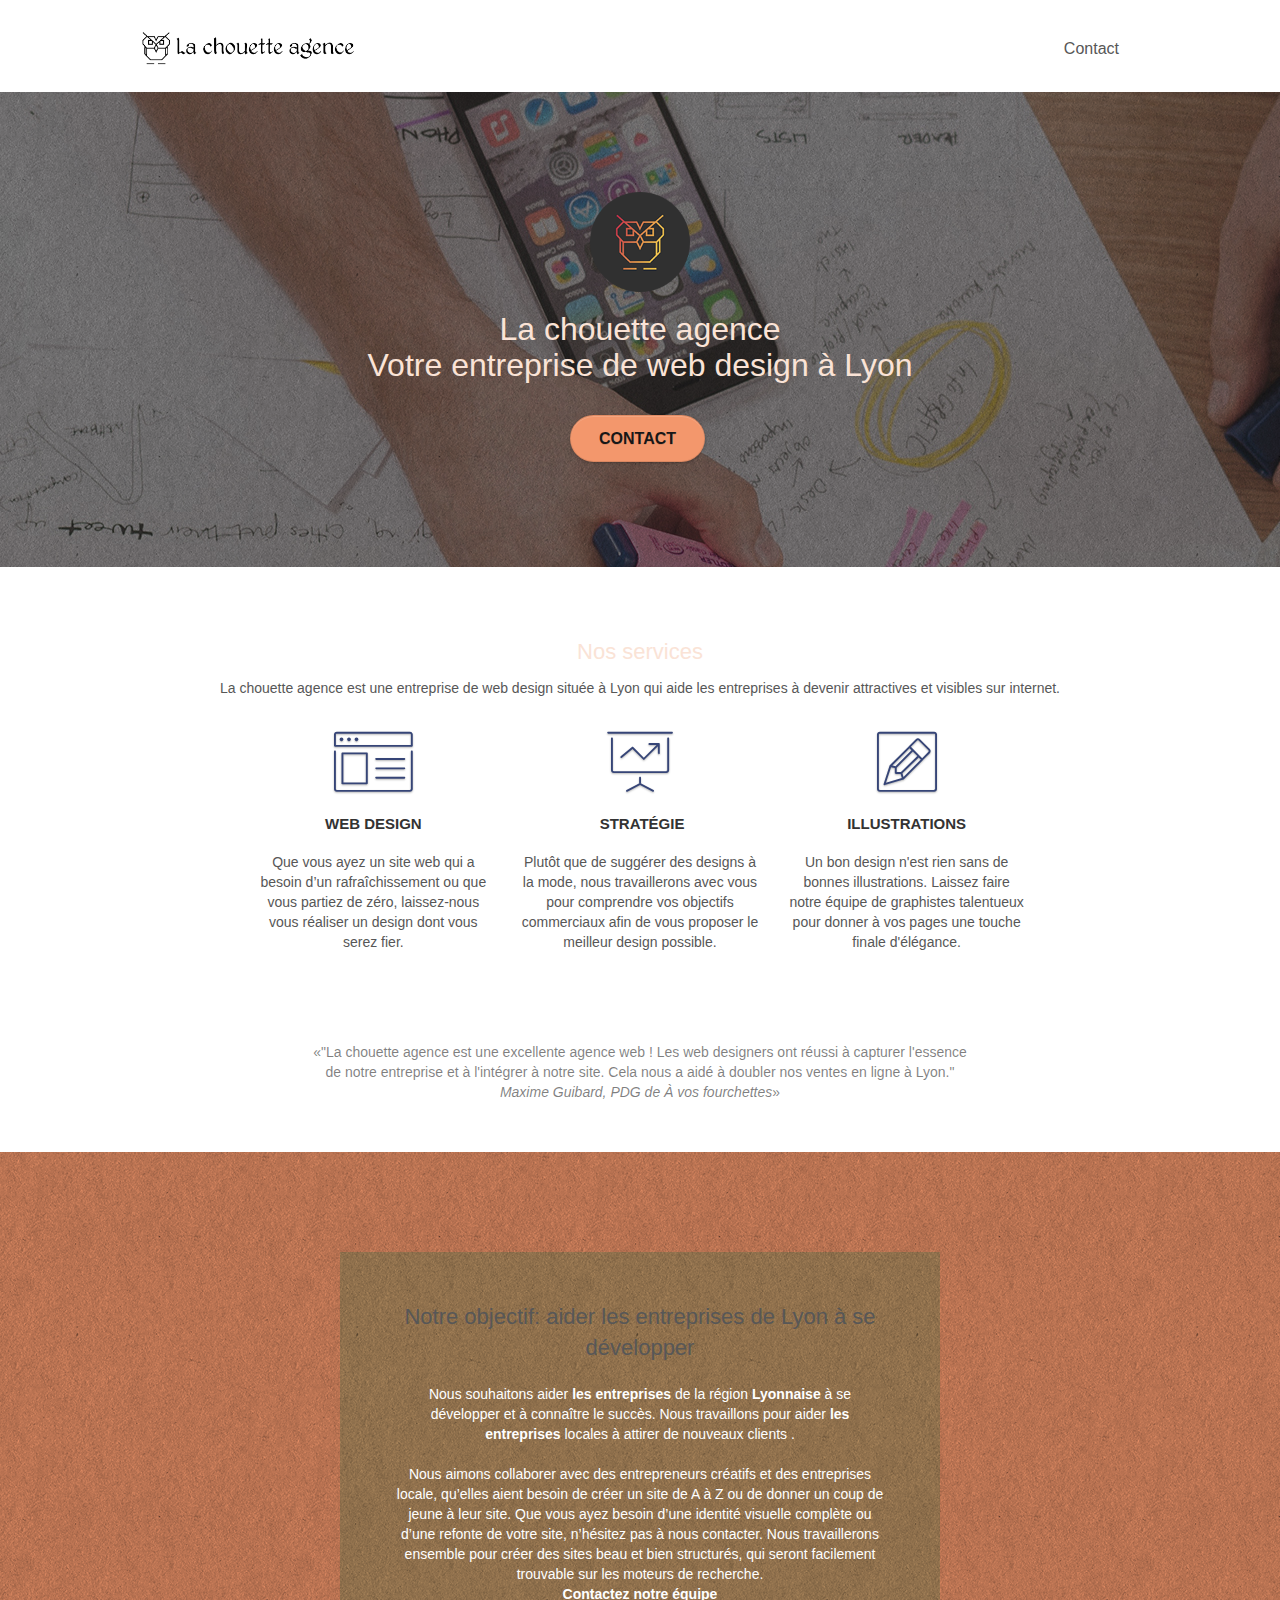
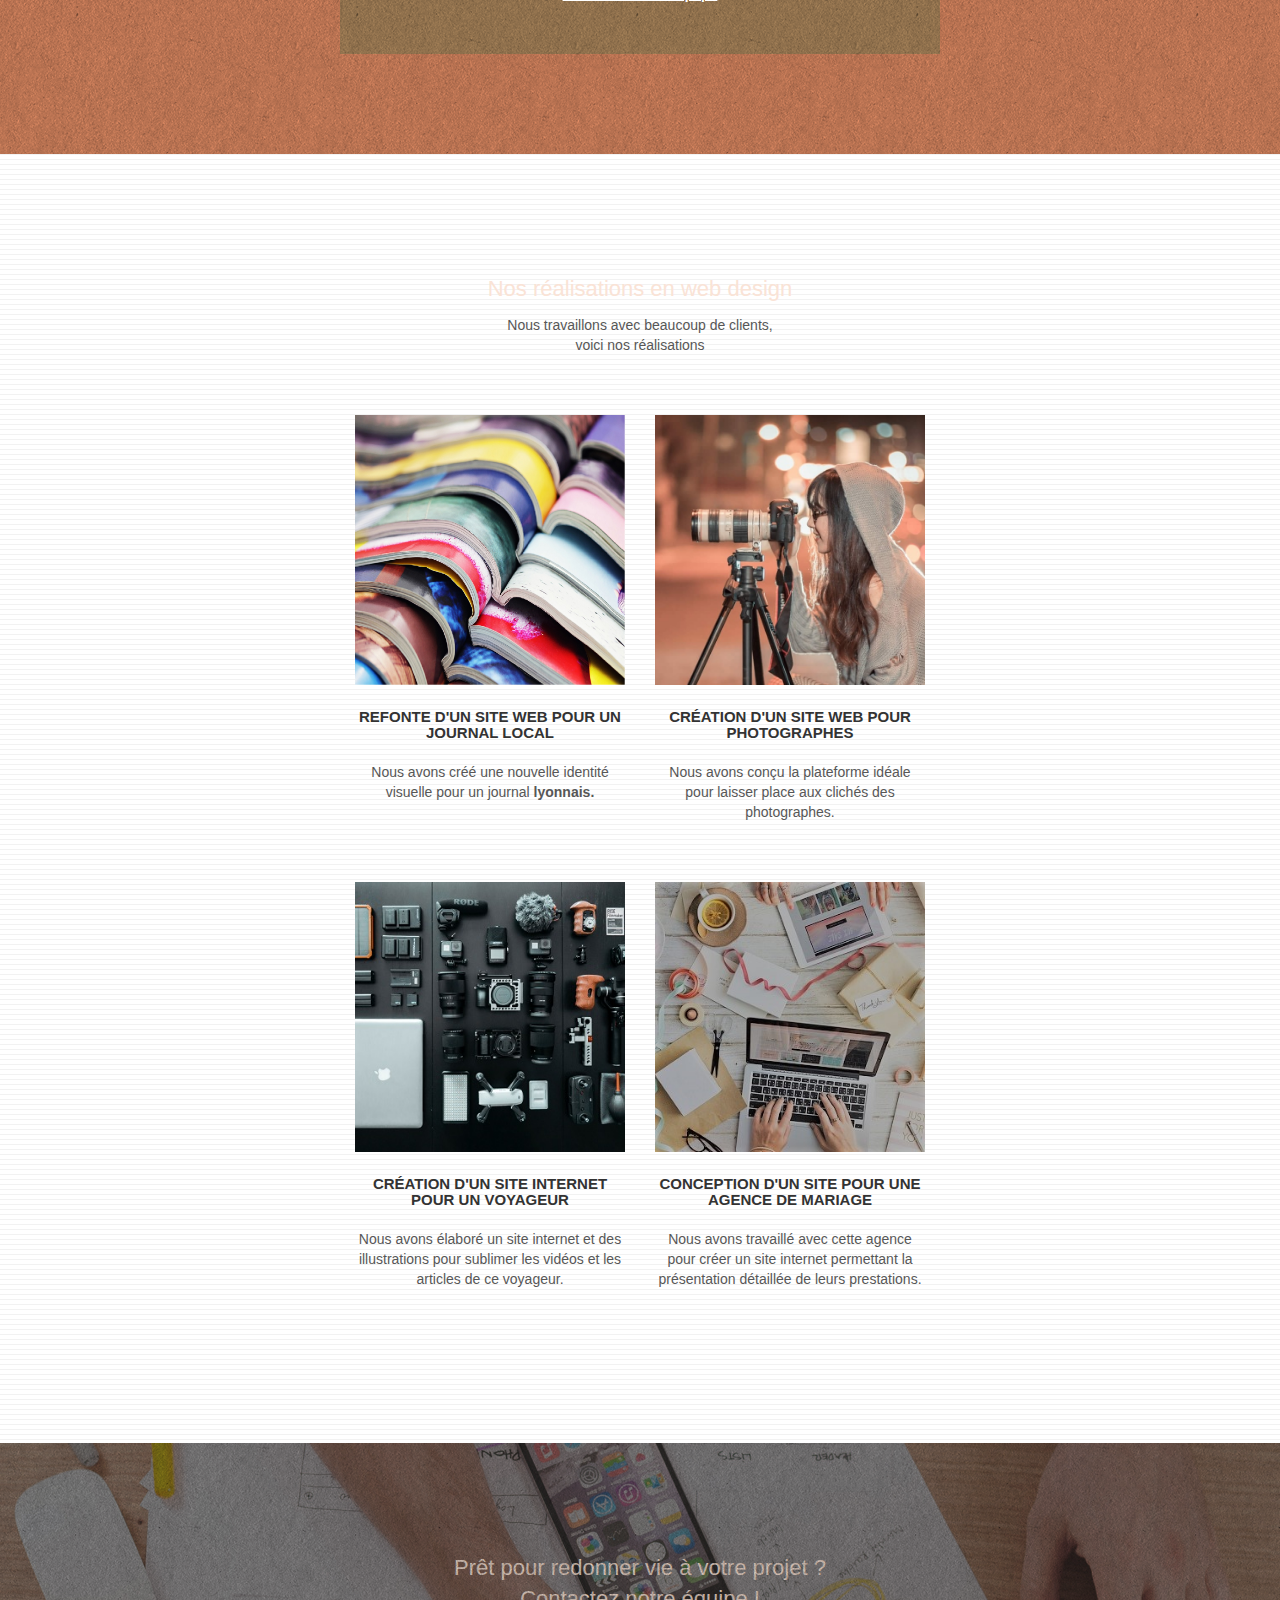
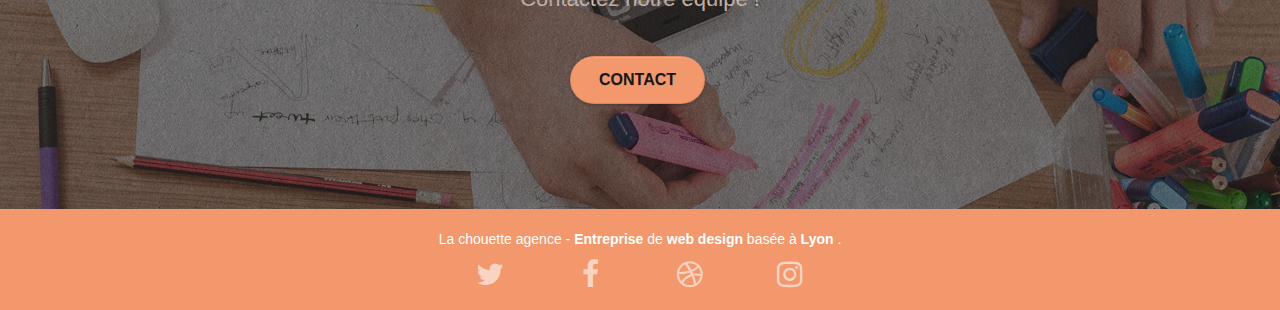
==== commit 8cd8d8f8: "Mise à jour index.html et style.css" ====
--- a/index.html
+++ b/index.html
@@ -1,9 +1,8 @@
 <!doctype html>
-<html lang="Default">
+<html lang="fr">
 <head>
     <meta charset="utf-8">
-    <meta name="keywords" content="seo, google, site web, site internet, agence design paris, agence design, agence design,agence design,agence design,agence design,agence design,agence design,agence design,agence design">
-    <meta name="description" content="">
+    <meta name="description" content="La Chouette Agence est une agence de web design basée à Lyon, qui vous accompagne de A à Z dans la conception de votre site">
     <meta name="viewport" content="width=device-width, initial-scale=1.0, viewport-fit=cover">
     <link rel="shortcut icon" type="image/png" href="favicon.jpg">
     
@@ -11,19 +10,35 @@
 	<link rel="stylesheet" type="text/css" href="style.css">
 	<link rel="stylesheet" type="text/css" href="./css/font-awesome.css">
 	<link rel="stylesheet" type="text/css" href="./css/et-line.css">
+
+	<meta property="og:title" content="La Chouette Agence">
+	<meta property="og:description" content="La chouette agence est une agence de Web Design basée sur Lyon qui aide les entreprises à devenir attractives et visible sur Internet">
+	<meta property="og:image" content="img/picture-site">
+	<meta property="og:url" content="https://kevinaudibert.github.io/La-chouette-agence/modify">
+
+	<meta name="twitter:title" content="La Chouette Agence">
+	<meta name="twitter:description" content="La chouette agence est une agence de Web Design basée sur Lyon qui aide les entreprises à devenir attractives et visible sur Internet">
+	<meta name="twitter:image" content="img/picture-site">
+	<meta name="twitter:card" content="La_Chouette_Agence">
 	
-    
-	<script src="./js/jquery-2.1.0.js"></script>
-	<script src="./js/bootstrap.js"></script>
-	<script src="./js/blocs.js"></script>
+	<script src="./js/jquery-2.1.0.js" defer></script>
+	<script src="./js/bootstrap.js" defer></script>
+	<script src="./js/blocs.js" defer></script>
 	<script src="./js/jquery.touchSwipe.js" defer></script>
-	<script src="./js/gmaps.js"></script>
-
-    <title>.</title>
-
-    
+	<script src="./js/gmaps.js" defer></script>
+
+    <title>La Chouette Agence | Agence de Web Design</title>
+
 <!-- Analytics -->
- 
+ <!-- Global site tag (gtag.js) - Google Analytics -->
+ 	<script async src="https://www.googletagmanager.com/gtag/js?id=G-XKV80W5K0Y"></script>
+ 	<script>
+   	window.dataLayer = window.dataLayer || [];
+   	function gtag(){dataLayer.push(arguments);}
+   	gtag('js', new Date());
+
+   	gtag('config', 'G-XKV80W5K0Y');
+ 	</script>
 <!-- Analytics END -->
     
 </head>
@@ -37,9 +52,7 @@
 
 		<nav class="navbar row">
 			<div class="navbar-header">
-				<div class="keywords" style="color:#cccccc;font-size:1px;">Agence web à paris, stratégie web, web design, illustrations, design de site web, site web, web, internet, site internet, site</div>
 				<a class="navbar-brand" href="index.html"><img src="img/la-chouette-agence.png" alt="paris web design logo agence web meilleure agence" height="40" /></a>
-				<div class="keywords" style="color:#cccccc;font-size:1px;">Agence web à paris, stratégie web, web design, illustrations, design de site web, site web, web, internet, site internet, site</div>
 				<button id="nav-toggle" type="button" class="ui-navbar-toggle navbar-toggle" data-toggle="collapse" data-target=".navbar-1">
 					<span class="sr-only">Toggle navigation</span><span class="icon-bar"></span><span class="icon-bar"></span><span class="icon-bar"></span>
 				</button>
@@ -47,12 +60,7 @@
 			<div class="collapse navbar-collapse navbar-1 special-dropdown-nav">
 				<ul class="site-navigation nav navbar-nav">
 					<li>
-						<a href="index.html">Accueil</a>
-					</li>
-					<li>
-					</li>
-					<li>
-						<a href="page2.html">page2 &gt;</a>
+						<a href="page2.html">Contact</a>
 					</li>
 				</ul>
 			</div>
@@ -66,9 +74,9 @@
 	<div class="container bloc-lg">
 		<div class="row tight-width-whitespace">
 			<div class="col-sm-12">
-				<img src="img/logo.png" class="center-block image-resize-mode" width="100" alt="La chouette agence, agence web paris, création logo paris" />
+				<img src="img/logo.png" class="center-block image-resize-mode" width="100" alt="La chouette agence" />
 				<h1 class="text-center hero-bloc-text tc-white ">
-					La chouette agence.
+					La chouette agence <br> Votre entreprise de web design à Lyon
 				</h1>
 				<div class="text-center">
 					<a href="page2.html" class="btn btn-lg btn-clean btn-rd cta-hero btn-atomic-tangerine" id="cta-hero">Contact</a>
@@ -83,12 +91,15 @@
 <div class="bloc bgc-white l-bloc" id="bloc-2-services">
 	<div class="container bloc-md">
 		<div class="row">
+			<div>
+				<h2 class="text-center tc-white">Nos services</h2>
+			</div>
 			<div class="col-sm-12 text-center">
-				<img alt="agence web, agence web paris, web design paris, stratégie web" src="img/title.png" />
+				<p class="explain">La chouette agence est une entreprise de web design située à Lyon qui aide les entreprises à devenir attractives et visibles sur internet.</p>
 			</div>
 		</div>
 		<div class="row voffset-lg med-width-whitespace">
-			<div class="col-sm-4">
+			<article class="col-sm-4">
 				<div class="text-center">
 					<span class="et-icon-browser sm-shadow icon-dark-slate-blue icons icon-lg"></span>
 				</div>
@@ -98,8 +109,8 @@
 				<p class="text-center ">
 					Que vous ayez un site web qui a besoin d&rsquo;un rafraîchissement ou que vous partiez de zéro, laissez-nous vous réaliser un design dont vous serez fier.
 				</p>
-			</div>
-			<div class="col-sm-4">
+			</article>
+			<article class="col-sm-4">
 				<div class="text-center">
 					<span class="et-icon-presentation sm-shadow icon-dark-slate-blue icons icon-lg"></span>
 				</div>
@@ -109,8 +120,8 @@
 				<p class="text-center ">
 					Plutôt que de suggérer des designs à la mode, nous travaillerons avec vous pour comprendre vos objectifs commerciaux afin de vous proposer le meilleur design possible.<br>
 				</p>
-			</div>
-			<div class="col-sm-4">
+			</article>
+			<article class="col-sm-4">
 				<div class="text-center">
 					<span class="et-icon-edit sm-shadow icon-dark-slate-blue icons icon-lg"></span>
 				</div>
@@ -120,12 +131,11 @@
 				<p class="text-center ">
 					Un bon design n'est rien sans de bonnes illustrations. Laissez faire notre équipe de graphistes talentueux pour donner à vos pages une touche finale d'élégance.
 				</p>
-			</div>
+			</article>
 		</div>
 		<div class="row voffset-lg voffset">
 			<div class="col-xs-12 col-md-8 col-md-offset-2 text-center">
-				<img alt="agence web, agence web paris, web design paris, stratégie web" src="img/citation.png" />
-
+				<q class="quote">"La chouette agence est une excellente agence web ! Les web designers ont réussi à capturer l'essence de notre entreprise et à l'intégrer à notre site. Cela nous a aidé à doubler nos ventes en ligne à Lyon." <br> <cite>Maxime Guibard, PDG de À vos fourchettes</cite></q>
 			</div>
 		</div>
 	</div>
@@ -137,11 +147,12 @@
 	<div class="container bloc-lg">
 		<div class="row tight-width-whitespace black-background">
 			<div class="col-sm-12">
-				<h2 class="mg-md text-center tc-white">
-					Nous souhaitons aider les entreprises de la région Lyonnaise à se développer et à connaître le succès. Nous travaillons pour aider les entreprises locales à attirer de nouveaux clients .<br>
-				</h2>
+				<h2 class="mg-md text-center tc-image">Notre objectif: aider les entreprises de Lyon à se développer</h2>
+				<p class="mg-md text-center white">
+					Nous souhaitons aider <strong>les entreprises</strong> de la région <strong>Lyonnaise</strong> à se développer et à connaître le succès. Nous travaillons pour aider <strong>les entreprises</strong> locales à attirer de nouveaux clients .<br>
+				</p>
 				<p class="text-center white">
-					Nous aimons collaborer avec des entrepreneurs créatifs et des entreprises locale, qu’elles aient besoin de créer un site de A à Z ou de donner un coup de jeune à leur site. Que vous ayez besoin d’une identité visuelle complète ou d’une refonte de votre site, n’hésitez pas à nous contacter. Nous travaillerons ensemble pour créer des sites beau et bien structurés, qui seront facilement trouvable sur les moteurs de recherche. <br><br><a class="ltc-white bold-link" href="page2.html">Contactez notre équipe</a><br>
+					Nous aimons collaborer avec des entrepreneurs créatifs et des entreprises locale, qu’elles aient besoin de créer un site de A à Z ou de donner un coup de jeune à leur site. Que vous ayez besoin d’une identité visuelle complète ou d’une refonte de votre site, n’hésitez pas à nous contacter. Nous travaillerons ensemble pour créer des sites beau et bien structurés, qui seront facilement trouvable sur les moteurs de recherche. <br><a class="ltc-white bold-link" href="page2.html">Contactez notre équipe</a><br>
 				</p>
 			</div>
 		</div>
@@ -153,21 +164,24 @@
 <div class="bloc bgc-white bg-lines-h2-bg bg-repeat l-bloc" id="bloc-4-portfolio">
 	<div class="container bloc-lg">
 		<div class="row">
+			<div>
+				<h2 class="text-center tc-white">Nos réalisations en web design</h2>
+			</div>
 			<div class="col-sm-12 text-center">
-				<img alt="agence web, agence web paris, web design paris, stratégie web" src="img/title2.png" />
+				<p class="explain">Nous travaillons avec beaucoup de clients, <br> voici nos réalisations</p>
 			</div>
 		</div>
 		<div class="row tight-width-whitespace portfolio-row">
-			<div class="col-sm-6">
+			<article class="col-sm-6">
 				<a href="#" data-lightbox="img/1.jpg" data-gallery-id="gallery-1" data-caption="Refonte d'un site web pour un journal local" data-frame="snapshot-lb"><img src="img/1.jpg" alt="paris web design logo agence web meilleure agence et refonte site web journal" class="img-responsive portfolio-thumb" /></a>
 				<h3 class="mg-md text-center">
 					Refonte d'un site web pour un journal local
 				</h3>
 				<p class="text-center">
-					Nous avons créé une nouvelle identité visuelle pour un journal lyonnais.
-				</p>
-			</div>
-			<div class="col-sm-6">
+					Nous avons créé une nouvelle identité visuelle pour un journal <strong>lyonnais.</strong> 
+				</p>
+			</article>
+			<article class="col-sm-6">
 				<a href="#" data-lightbox="img/2.jpg" data-gallery-id="gallery-1" data-caption="Création d'un site web pour photographes" data-frame="snapshot-lb"><img src="img/2.jpg" class="img-responsive portfolio-thumb" alt="paris web design logo agence web meilleure agence, Création d'un site web pour photographes" /></a>
 				<h3 class="mg-md text-center">
 					Création d'un site web pour photographes
@@ -176,9 +190,9 @@
 					Nous avons conçu la plateforme idéale pour laisser place aux clichés des photographes.
 				</p>
 			</div>
-		</div>
+		</article>
 		<div class="row tight-width-whitespace portfolio-row">
-			<div class="col-sm-6">
+			<article class="col-sm-6">
 				<a href="#" data-lightbox="img/3.bmp" data-gallery-id="gallery-1" data-caption="Création d'un site internet pour un voyageur" data-frame="snapshot-lb"><img src="img/3.bmp" class="img-responsive portfolio-thumb" alt="paris web design logo agence web meilleure agence, Création d'un site web pour voyageur"/></a>
 				<h3 class="mg-md text-center">
 					Création d'un site internet pour un voyageur
@@ -186,8 +200,8 @@
 				<p class="text-center">
 					Nous avons élaboré un site internet et des illustrations pour sublimer les vidéos et les articles de ce voyageur.
 				</p>
-			</div>
-			<div class="col-sm-6">
+			</article>
+			<article class="col-sm-6">
 				<a href="#" data-lightbox="img/4.bmp" data-gallery-id="gallery-1" data-caption="Conception d'un site pour une agence de mariage" data-frame="snapshot-lb"><img src="img/4.bmp" class="img-responsive portfolio-thumb" alt="paris web design logo agence web meilleure agence, Création d'un site web pour agence de mariage" /></a>
 				<h3 class="mg-md text-center">
 					Conception d'un site pour une agence de mariage
@@ -195,7 +209,7 @@
 				<p class="text-center">
 					Nous avons travaillé avec cette agence pour créer un site internet permettant la présentation détaillée de leurs prestations.
 				</p>
-			</div>
+			</article>
 		</div>
 	</div>
 </div>
@@ -222,68 +236,28 @@
 		<div class="row">
 			<div class="col-sm-12">
 				<p class="text-center white">
-					La chouette agence - Agence web basée à Lyon.<br>
+					La chouette agence - <strong>Entreprise</strong> de <strong>web design</strong> basée à <strong>Lyon</strong> .<br>
 				</p>
 				<div class="row row-no-gutters social">
 					<div class="col-sm-3">
 						<div class="text-center">
-							<a class="social" href="index.html"><span class="fa fa-twitter icon-md"></span></a>
-						</div>
-					</div>
-					<div class="col-sm-3">
-						<div class="text-center">
-							<a class="social" href="index.html"><span class="fa fa-facebook icon-md"></span></a>
-						</div>
-					</div>
-					<div class="col-sm-3">
-						<div class="text-center">
-							<a class="social" href="index.html"><span class="fa fa-dribbble icon-md"></span></a>
-						</div>
-					</div>
-					<div class="col-sm-3">
-						<div class="text-center">
-							<a class="social" href="index.html"><span class="fa fa-instagram icon-md"></span></a>
-						</div>
-					</div>
-					<div class="keywords" style="color:#F3976C;">Agence web à paris, stratégie web, web design, illustrations, design de site web, site web, web, internet, site internet, site</div>
-				</div>
-				<div class="row">
-					<div class="col-sm-4">
-						Partenaires
-							<ul>
-								<li><a href="voiture.com">voiture.com</a></li>
-								<li><a href="pizza.com">pizza.com</a></li>
-								<li><a href="matoiture.com">matoiture.com</a></li>
-								<li><a href="immobilierseo.com">immobilierseo.com</a></li>
-							</ul>		
-					</div>
-					<div class="col-sm-4">
-						Annuaires liste 1
-						<ul>
-							<li><a href="annuaireagence.com">annuaireagence.com</a></li>
-							<li><a href="annuaireseo.com">annuaireseo.com</a></li>
-							<li><a href="annuairemarketing.com">annuairemarketing.com</a></li>
-							<li><a href="123seoture.com">123seo.com</a></li>
-							<li><a href="123site.com">123site.com</a></li>
-							<li><a href="annuairewordpress.com">annuairewordpress.com</a></li>
-							<li><a href="listeagence.com">listeagence.com</a></li>
-							<li><a href="meilleuresagencesparis.com">meilleuresagencesparis.com</a></li>
-							<li><a href="listeseo.com">listeseo.com</a></li>
-						</ul>
-					</div>
-					<div class="col-sm-4">
-						Annuaires liste 2
-						<ul>
-							<li><a href="betterseo.com">betterseo.com</a></li>
-							<li><a href="ameliorerseo.com">ameliorerseo.com</a></li>
-							<li><a href="seojuicelien.com">seojuicelien.com</a></li>
-							<li><a href="meilleursliens.com">meilleursliens.com</a></li>
-							<li><a href="liensagogo.com">liensagogo.com</a></li>
-							<li><a href="backlink.com">backlink.com</a></li>
-							<li><a href="linkjuiceannuaire.com">linkjuiceannuaire.com</a></li>
-							<li><a href="remontersurgoogle.com">remontersurgoogle.com</a></li>
-							<li><a href="vraiseofiable.com">vraiseofiable.com</a></li>
-						</ul>
+							<a class="twitter" href="index.html"><span class="fa fa-twitter icon-md"></span></a>
+						</div>
+					</div>
+					<div class="col-sm-3">
+						<div class="text-center">
+							<a class="facebook" href="index.html"><span class="fa fa-facebook icon-md"></span></a>
+						</div>
+					</div>
+					<div class="col-sm-3">
+						<div class="text-center">
+							<a class="dribble" href="index.html"><span class="fa fa-dribbble icon-md"></span></a>
+						</div>
+					</div>
+					<div class="col-sm-3">
+						<div class="text-center">
+							<a class="instagram" href="index.html"><span class="fa fa-instagram icon-md"></span></a>
+						</div>
 					</div>
 				</div>
 			</div>
--- a/style.css
+++ b/style.css
@@ -296,7 +296,7 @@
     height: auto;
     padding: 3px 15px;
     font-size: 25px;
-    font-weight: normal;
+    font-weight: 400;
     font-weight: 600;
     line-height: 44px;
 }
@@ -317,7 +317,6 @@
 
 .navbar .nav {
     padding-top: 2px;
-    margin-right: -16px;
     float: right;
     z-index: 1;
 }
@@ -461,7 +460,7 @@
 }
 
 button {
-    outline: none!important;
+    outline: 0!important;
 }
 
 .btn-rd {
@@ -676,10 +675,6 @@
     margin: auto auto auto auto;
 }
 
-p {
-    font-size: 11px;
-}
-
 .tight-width-whitespace {
     max-width: 600px;
     margin: auto auto auto auto;
@@ -692,7 +687,6 @@
 
 .cta-hero {
     margin-top: 22px;
-    color: #FFFFFF!important;
     text-transform: uppercase;
     padding: 12px 28px 12px 28px;
     font-size: 16px;
@@ -702,6 +696,8 @@
 .social {
     max-width: 400px;
     margin: auto auto auto auto;
+    display: flex;
+    justify-content: space-around;
 }
 
 h2 {
@@ -775,12 +771,12 @@
 }
 
 .tc-white {
-    color: #F3976C!important;
+    color: #fae3d6!important;
 }
 
 .btn-atomic-tangerine {
     background: #F3976C;
-    color: #FFFFFF!important;
+    color: #171717!important;
 }
 
 .btn-atomic-tangerine:hover {
@@ -872,10 +868,6 @@
         overflow-x: hidden;
         position: relative;
     }
-    .bloc {
-        padding-left: constant(safe-area-inset-left);
-        padding-right: constant(safe-area-inset-right);
-    }
     .bloc-group,
     .bloc-group .bloc {
         display: block;
@@ -884,8 +876,6 @@
     .bloc-fill-screen .fill-bloc-top-edge,
     .bloc-fill-screen .fill-bloc-bottom-edge {
         padding: 0 20px;
-        padding-left: constant(safe-area-inset-left);
-        padding-right: constant(safe-area-inset-right);
     }
 }
 
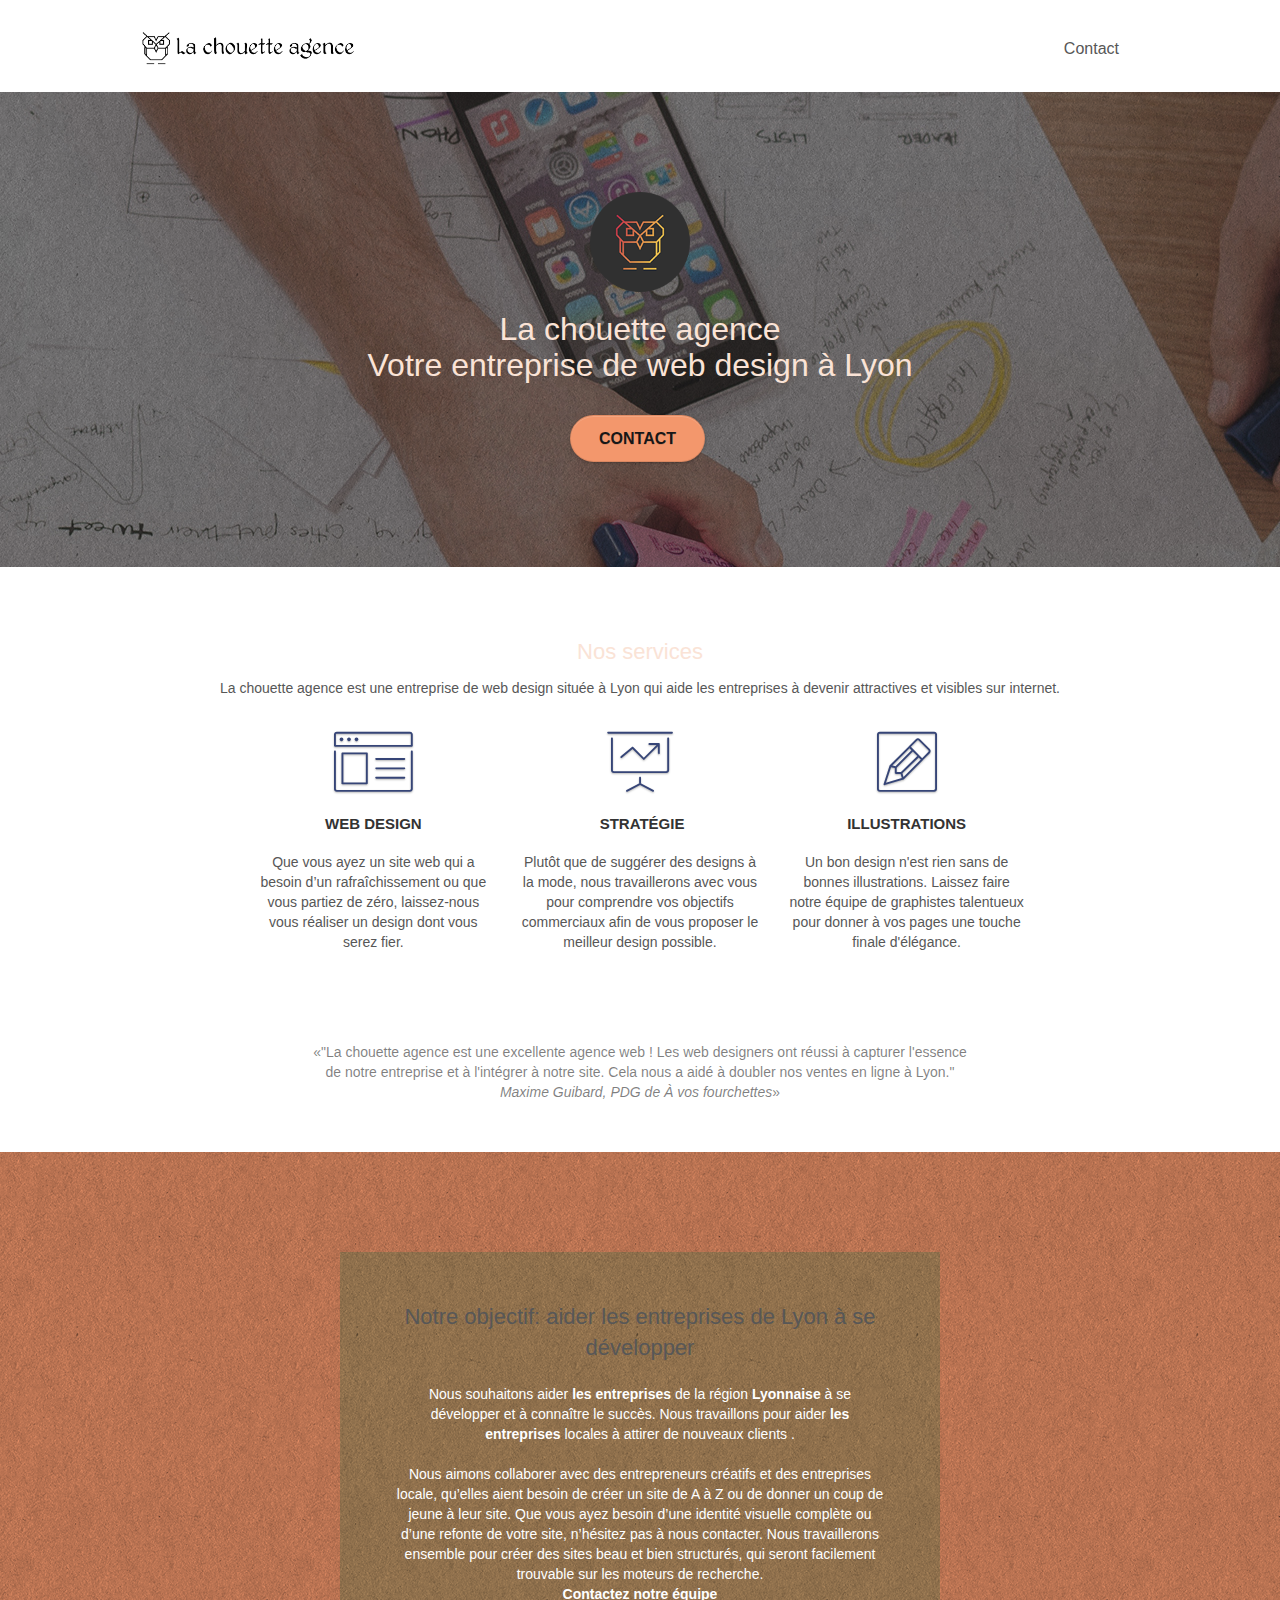
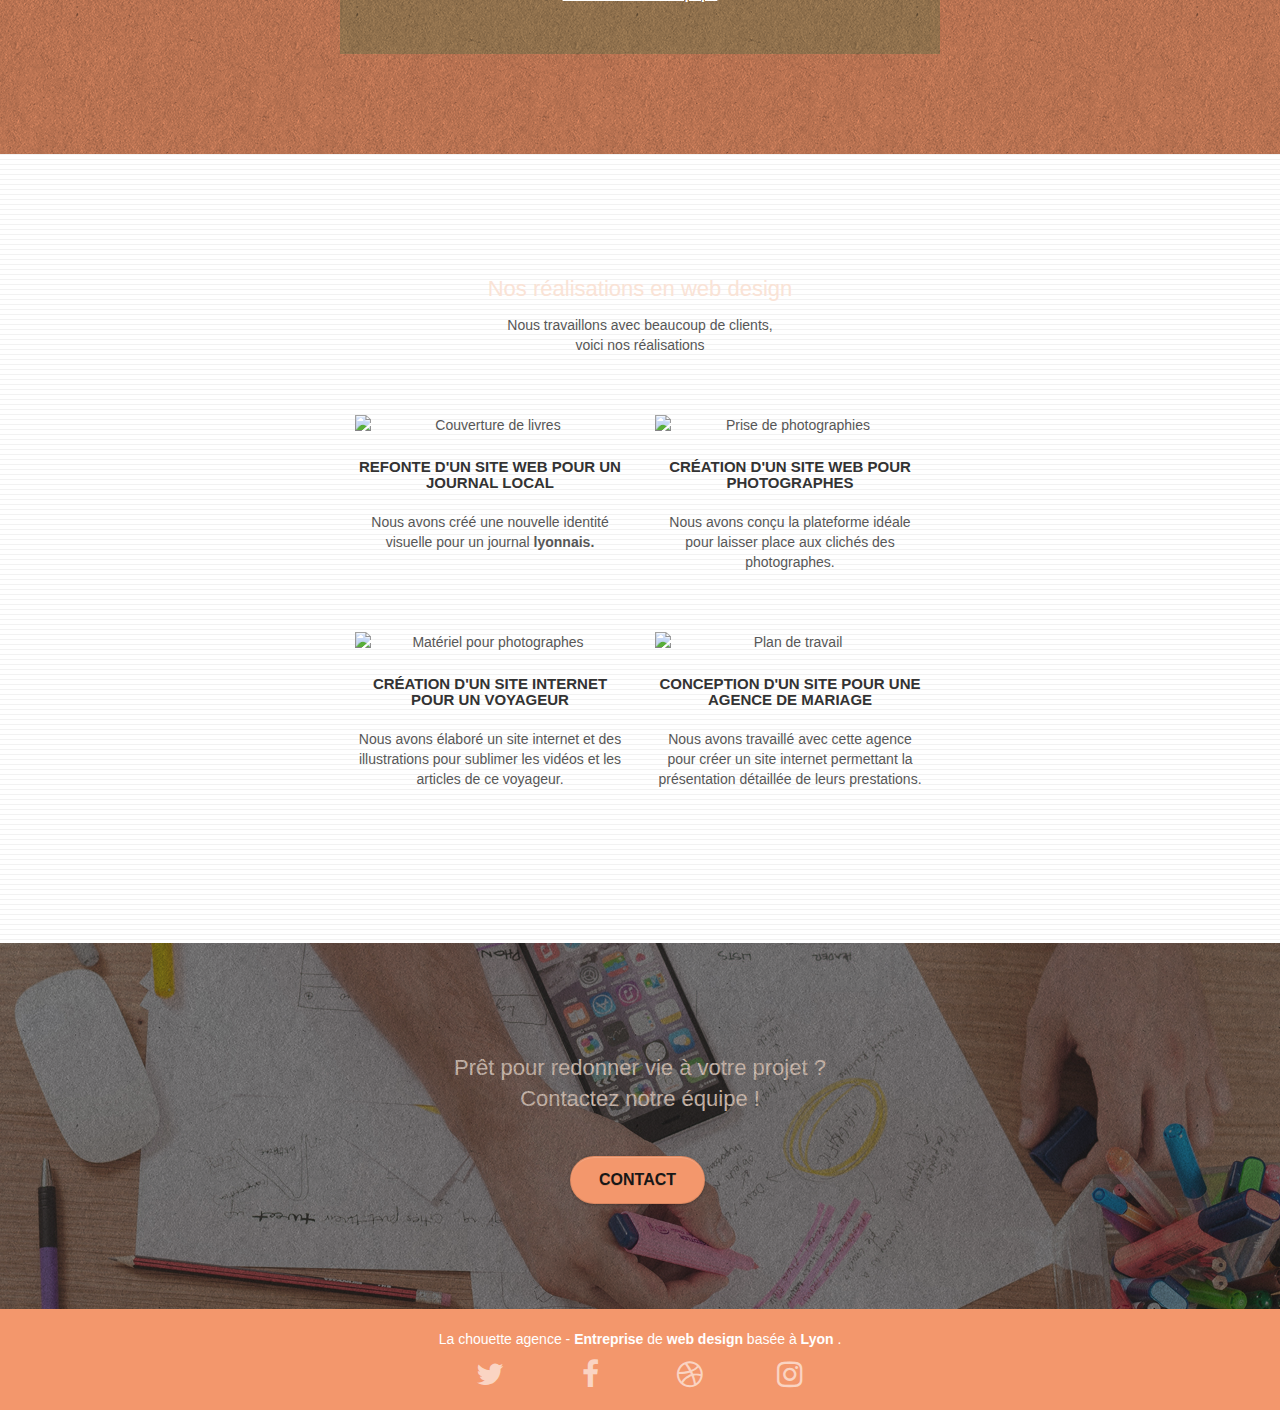
==== commit ff0f6e27: "Changement nom et réseaux sociaux" ====
--- a/index.html
+++ b/index.html
@@ -30,15 +30,6 @@
     <title>La Chouette Agence | Agence de Web Design</title>
 
 <!-- Analytics -->
- <!-- Global site tag (gtag.js) - Google Analytics -->
- 	<script async src="https://www.googletagmanager.com/gtag/js?id=G-XKV80W5K0Y"></script>
- 	<script>
-   	window.dataLayer = window.dataLayer || [];
-   	function gtag(){dataLayer.push(arguments);}
-   	gtag('js', new Date());
-
-   	gtag('config', 'G-XKV80W5K0Y');
- 	</script>
 <!-- Analytics END -->
     
 </head>
@@ -173,7 +164,7 @@
 		</div>
 		<div class="row tight-width-whitespace portfolio-row">
 			<article class="col-sm-6">
-				<a href="#" data-lightbox="img/1.jpg" data-gallery-id="gallery-1" data-caption="Refonte d'un site web pour un journal local" data-frame="snapshot-lb"><img src="img/1.jpg" alt="paris web design logo agence web meilleure agence et refonte site web journal" class="img-responsive portfolio-thumb" /></a>
+				<a href="#" data-lightbox="img/cover-book.jpg" data-gallery-id="gallery-1" data-caption="Refonte d'un site web pour un journal local" data-frame="snapshot-lb"><img src="img/cover-book.png" alt="Couverture de livres" class="img-responsive portfolio-thumb" /></a>
 				<h3 class="mg-md text-center">
 					Refonte d'un site web pour un journal local
 				</h3>
@@ -182,7 +173,7 @@
 				</p>
 			</article>
 			<article class="col-sm-6">
-				<a href="#" data-lightbox="img/2.jpg" data-gallery-id="gallery-1" data-caption="Création d'un site web pour photographes" data-frame="snapshot-lb"><img src="img/2.jpg" class="img-responsive portfolio-thumb" alt="paris web design logo agence web meilleure agence, Création d'un site web pour photographes" /></a>
+				<a href="#" data-lightbox="img/2.jpg" data-gallery-id="gallery-1" data-caption="Création d'un site web pour photographes" data-frame="snapshot-lb"><img src="img/photographers.png" class="img-responsive portfolio-thumb" alt="Prise de photographies" /></a>
 				<h3 class="mg-md text-center">
 					Création d'un site web pour photographes
 				</h3>
@@ -193,7 +184,7 @@
 		</article>
 		<div class="row tight-width-whitespace portfolio-row">
 			<article class="col-sm-6">
-				<a href="#" data-lightbox="img/3.bmp" data-gallery-id="gallery-1" data-caption="Création d'un site internet pour un voyageur" data-frame="snapshot-lb"><img src="img/3.bmp" class="img-responsive portfolio-thumb" alt="paris web design logo agence web meilleure agence, Création d'un site web pour voyageur"/></a>
+				<a href="#" data-lightbox="img/3.bmp" data-gallery-id="gallery-1" data-caption="Création d'un site internet pour un voyageur" data-frame="snapshot-lb"><img src="img/material-photo.png" class="img-responsive portfolio-thumb" alt="Matériel pour photographes"/></a>
 				<h3 class="mg-md text-center">
 					Création d'un site internet pour un voyageur
 				</h3>
@@ -202,7 +193,7 @@
 				</p>
 			</article>
 			<article class="col-sm-6">
-				<a href="#" data-lightbox="img/4.bmp" data-gallery-id="gallery-1" data-caption="Conception d'un site pour une agence de mariage" data-frame="snapshot-lb"><img src="img/4.bmp" class="img-responsive portfolio-thumb" alt="paris web design logo agence web meilleure agence, Création d'un site web pour agence de mariage" /></a>
+				<a href="#" data-lightbox="img/4.bmp" data-gallery-id="gallery-1" data-caption="Conception d'un site pour une agence de mariage" data-frame="snapshot-lb"><img src="img/board.png" class="img-responsive portfolio-thumb" alt="Plan de travail"/></a>
 				<h3 class="mg-md text-center">
 					Conception d'un site pour une agence de mariage
 				</h3>
@@ -241,22 +232,22 @@
 				<div class="row row-no-gutters social">
 					<div class="col-sm-3">
 						<div class="text-center">
-							<a class="twitter" href="index.html"><span class="fa fa-twitter icon-md"></span></a>
-						</div>
-					</div>
-					<div class="col-sm-3">
-						<div class="text-center">
-							<a class="facebook" href="index.html"><span class="fa fa-facebook icon-md"></span></a>
-						</div>
-					</div>
-					<div class="col-sm-3">
-						<div class="text-center">
-							<a class="dribble" href="index.html"><span class="fa fa-dribbble icon-md"></span></a>
-						</div>
-					</div>
-					<div class="col-sm-3">
-						<div class="text-center">
-							<a class="instagram" href="index.html"><span class="fa fa-instagram icon-md"></span></a>
+							<a aria-label="twitter" class="twitter" href="index.html"><span class="fa fa-twitter icon-md"></span></a>
+						</div>
+					</div>
+					<div class="col-sm-3">
+						<div class="text-center">
+							<a aria-label="facebook" class="facebook" href="index.html"><span class="fa fa-facebook icon-md"></span></a>
+						</div>
+					</div>
+					<div class="col-sm-3">
+						<div class="text-center">
+							<a aria-label="dribble" class="dribble" href="index.html"><span class="fa fa-dribbble icon-md"></span></a>
+						</div>
+					</div>
+					<div class="col-sm-3">
+						<div class="text-center">
+							<a aria-label="instagram" class="instagram" href="index.html"><span class="fa fa-instagram icon-md"></span></a>
 						</div>
 					</div>
 				</div>
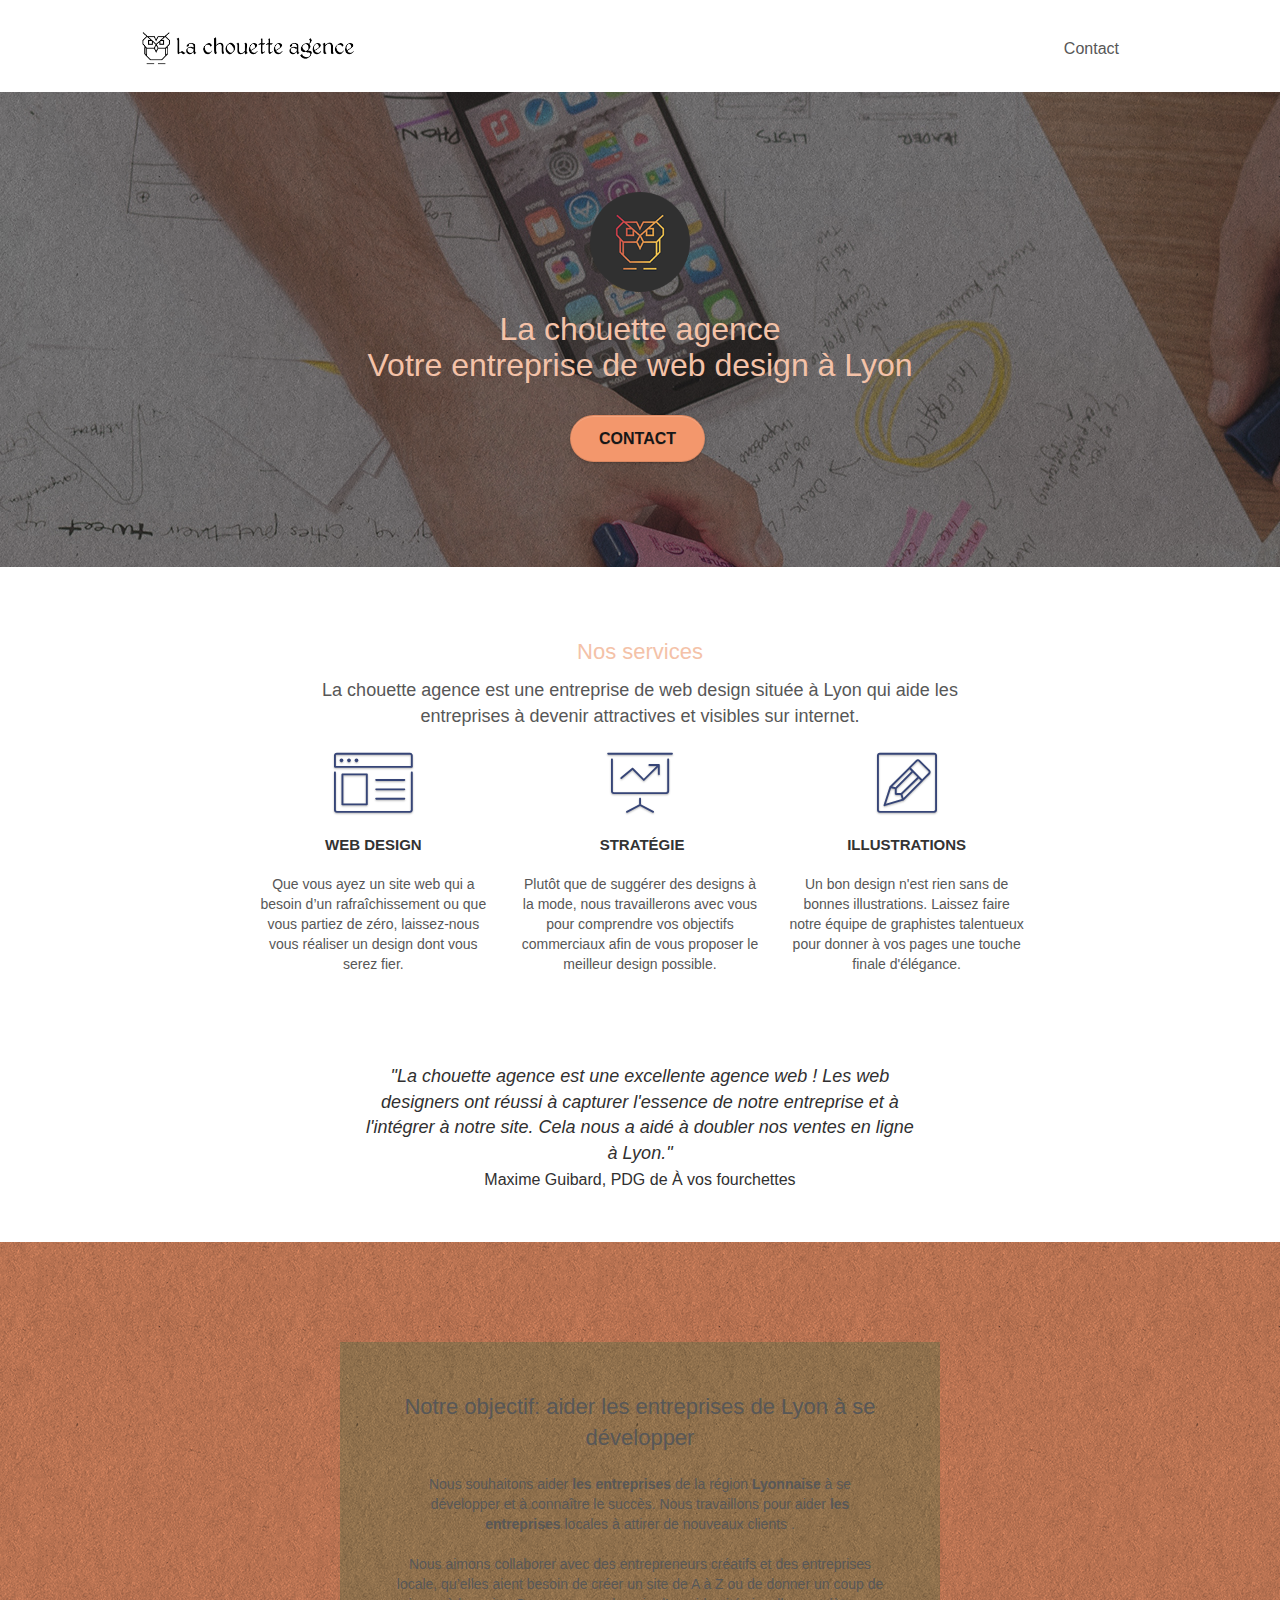
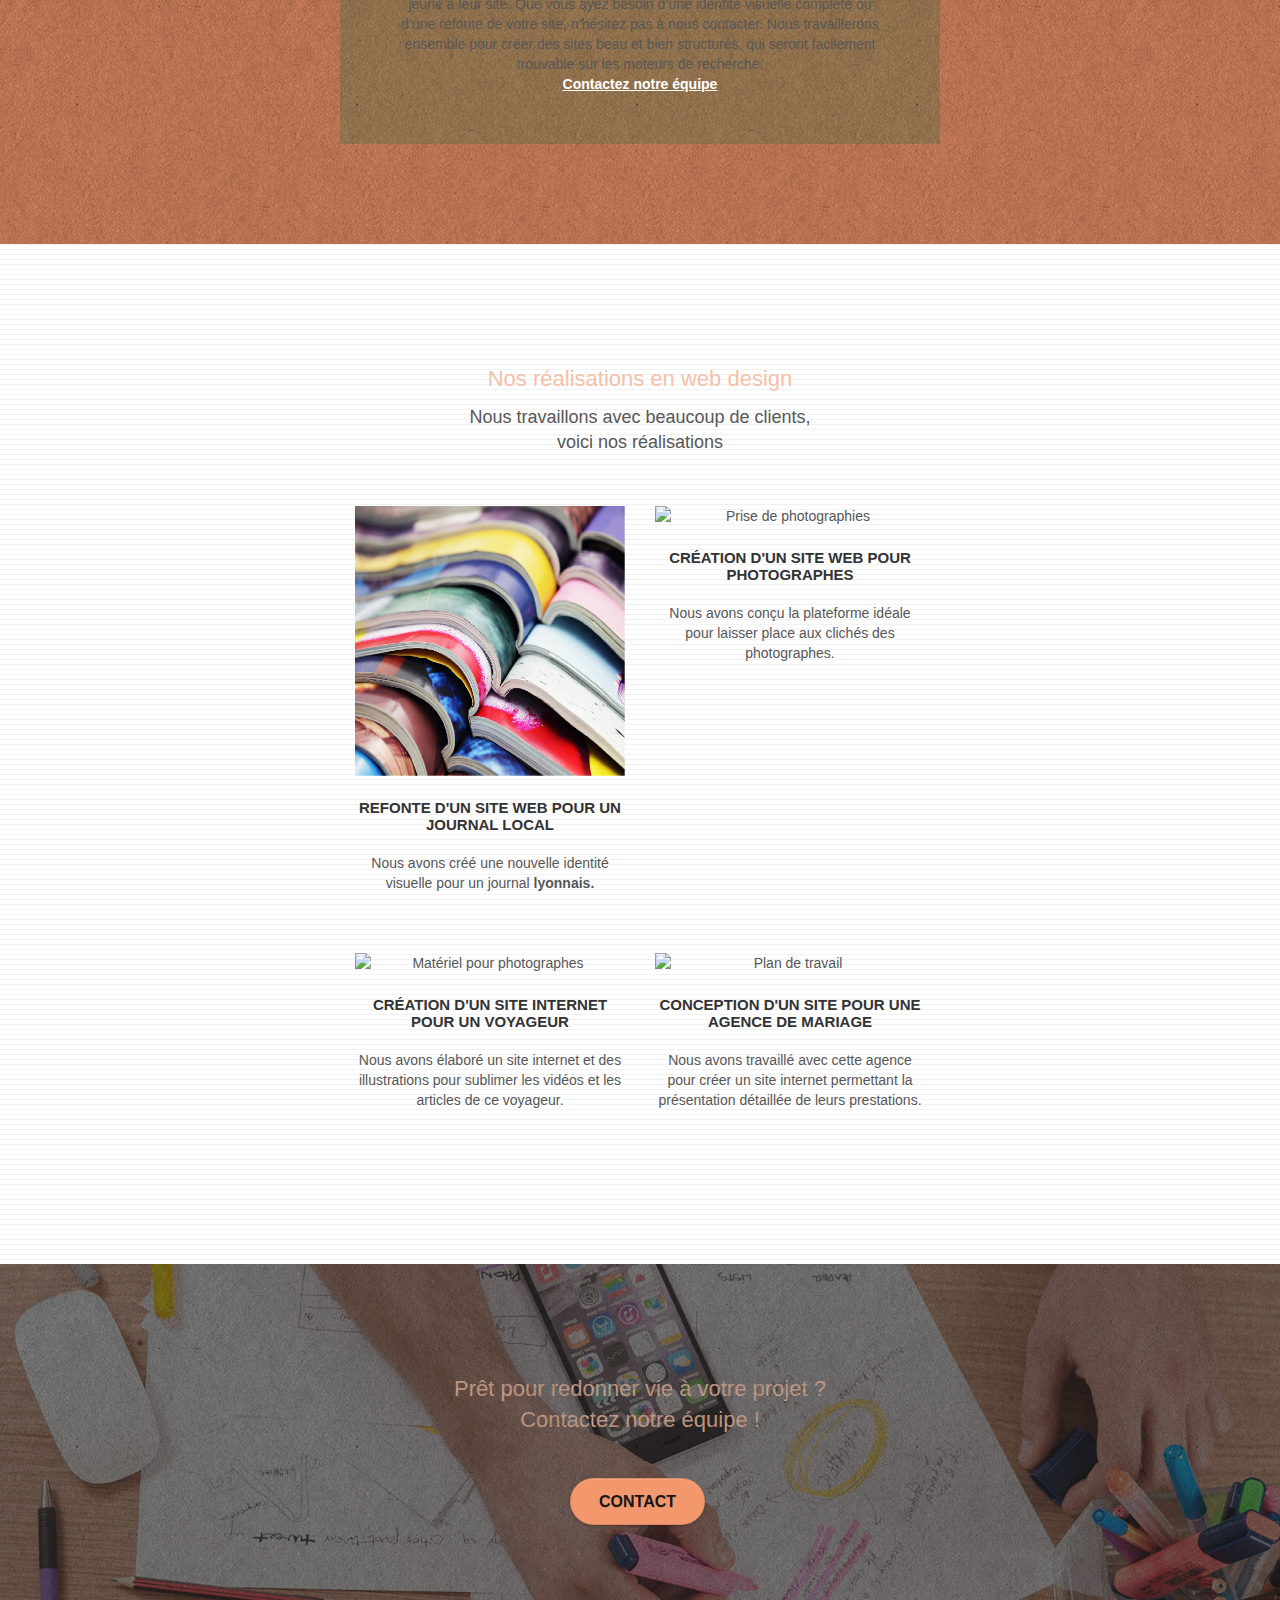
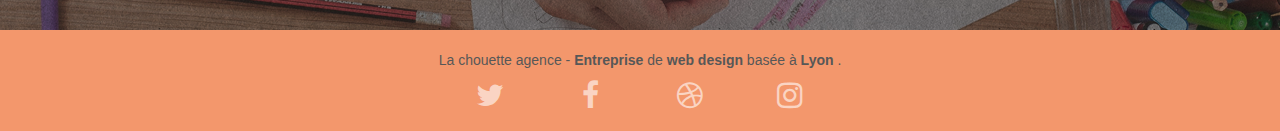
==== commit 24435d94: "Mise à jour index.html et css" ====
--- a/index.html
+++ b/index.html
@@ -164,7 +164,7 @@
 		</div>
 		<div class="row tight-width-whitespace portfolio-row">
 			<article class="col-sm-6">
-				<a href="#" data-lightbox="img/cover-book.jpg" data-gallery-id="gallery-1" data-caption="Refonte d'un site web pour un journal local" data-frame="snapshot-lb"><img src="img/cover-book.png" alt="Couverture de livres" class="img-responsive portfolio-thumb" /></a>
+				<a href="#" data-lightbox="img/cover-book.jpg" data-gallery-id="gallery-1" data-caption="Refonte d'un site web pour un journal local" data-frame="snapshot-lb"><img src="img/cover-book.jpeg" alt="Couverture de livres" class="img-responsive portfolio-thumb" /></a>
 				<h3 class="mg-md text-center">
 					Refonte d'un site web pour un journal local
 				</h3>
--- a/style.css
+++ b/style.css
@@ -452,15 +452,35 @@
     margin: 0 0 5px 5px;
 }
 
-.btn-d,
-.btn-d:hover,
-.btn-d:focus {
+.btn-d
+{
     color: #FFF;
     background: rgba(0, 0, 0, .3);
 }
 
 button {
     outline: 0!important;
+}
+
+.explain {
+    font-size: 18px;
+    margin: auto;
+    width: 65%;
+}
+  
+.quote {
+    display: block;
+    margin: auto;
+    quotes: none;
+    font-size: 18px;
+    font-style: italic;
+    width: 85%;
+    color: #313030;
+}
+  
+cite {
+    font-style: normal;
+    font-size: initial;
 }
 
 .btn-rd {
@@ -731,10 +751,6 @@
     margin-top: 24px;
 }
 
-.white {
-    color: #FFFFFF!important;
-}
-
 .portfolio-thumb {
     margin-bottom: 24px;
 }
@@ -771,7 +787,7 @@
 }
 
 .tc-white {
-    color: #fae3d6!important;
+    color: #f4c2a8!important;
 }
 
 .btn-atomic-tangerine {
@@ -814,11 +830,11 @@
 }
 
 .bg-banniere {
-    background-image: url("img/la-chouette-agence-banniere.jpg");
+    background-image: url("img/la-chouette-agence-banniere.jpeg");
 }
 
 .bg-presentation {
-    background-image: url("img/image-de-presentation.bmp");
+    background-image: url("img/image-de-presentation.jpeg");
 }
 
 @media (max-width: 1024px) {
